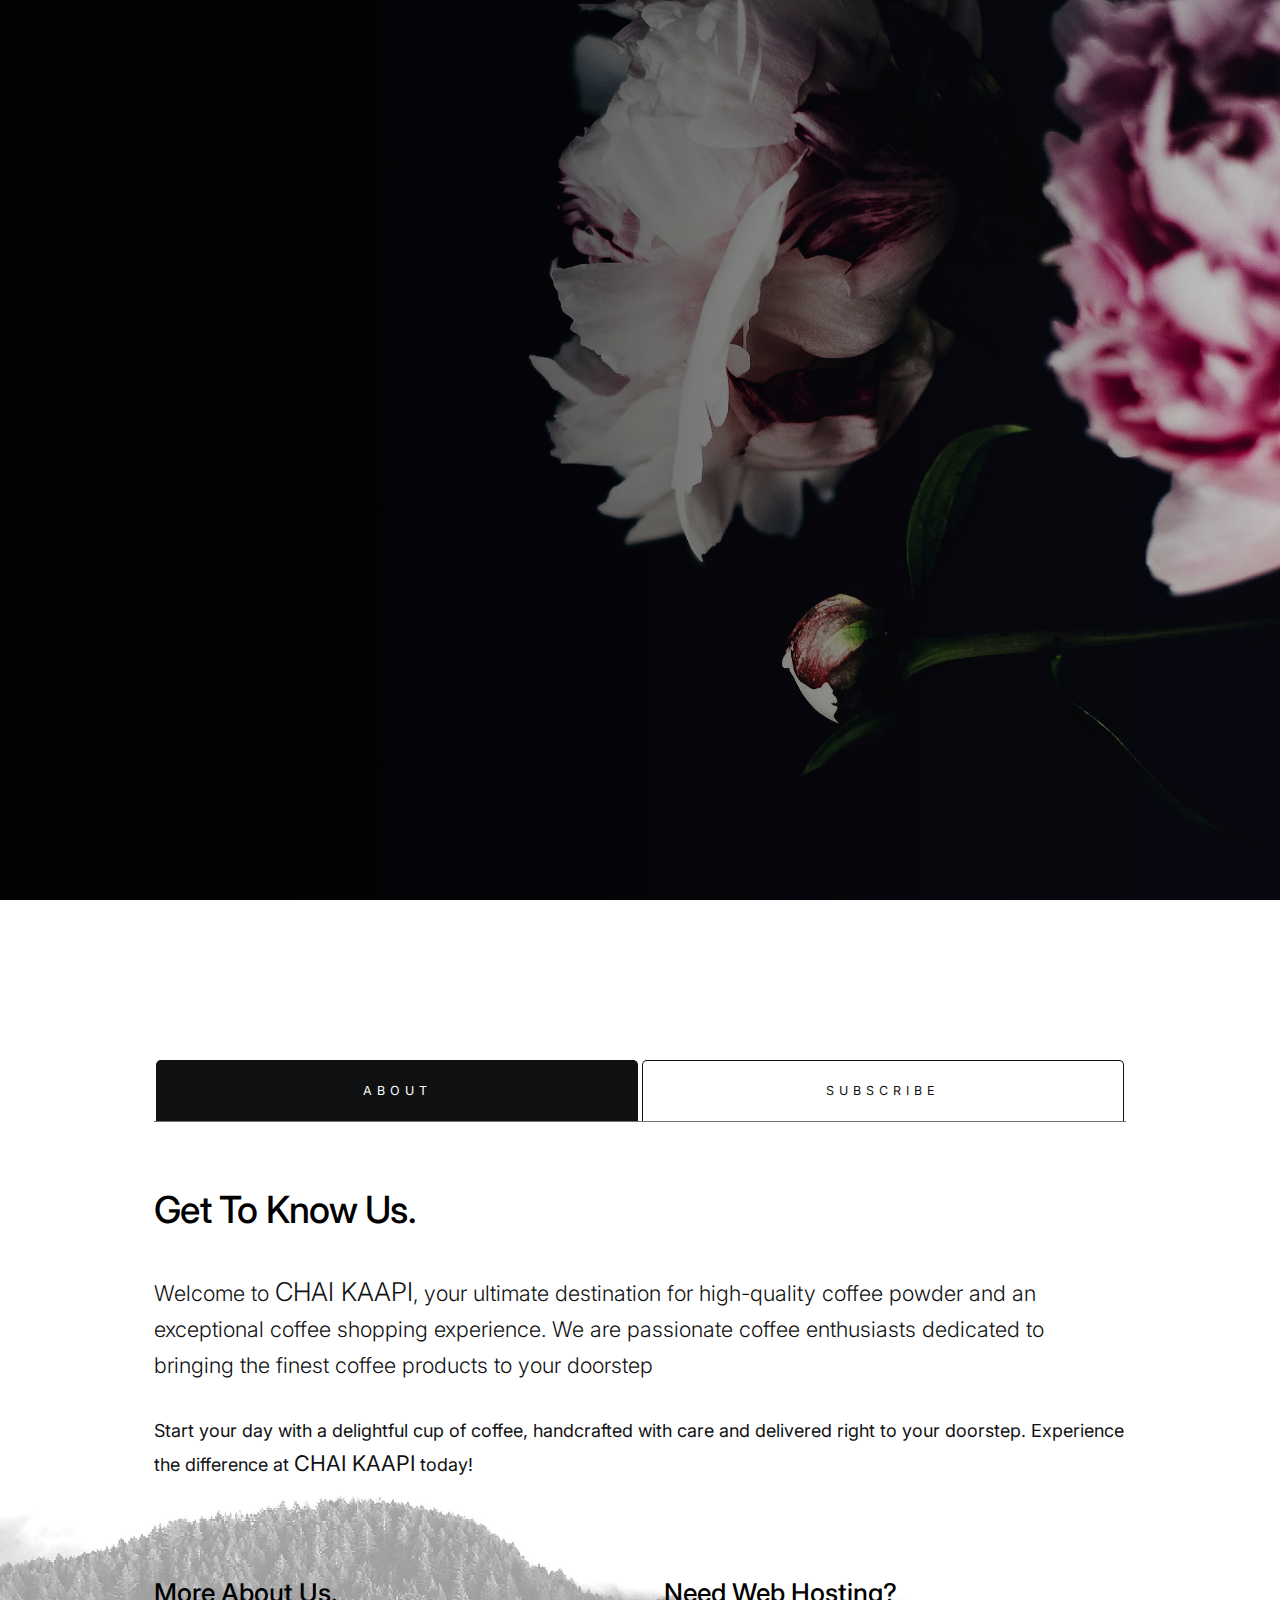
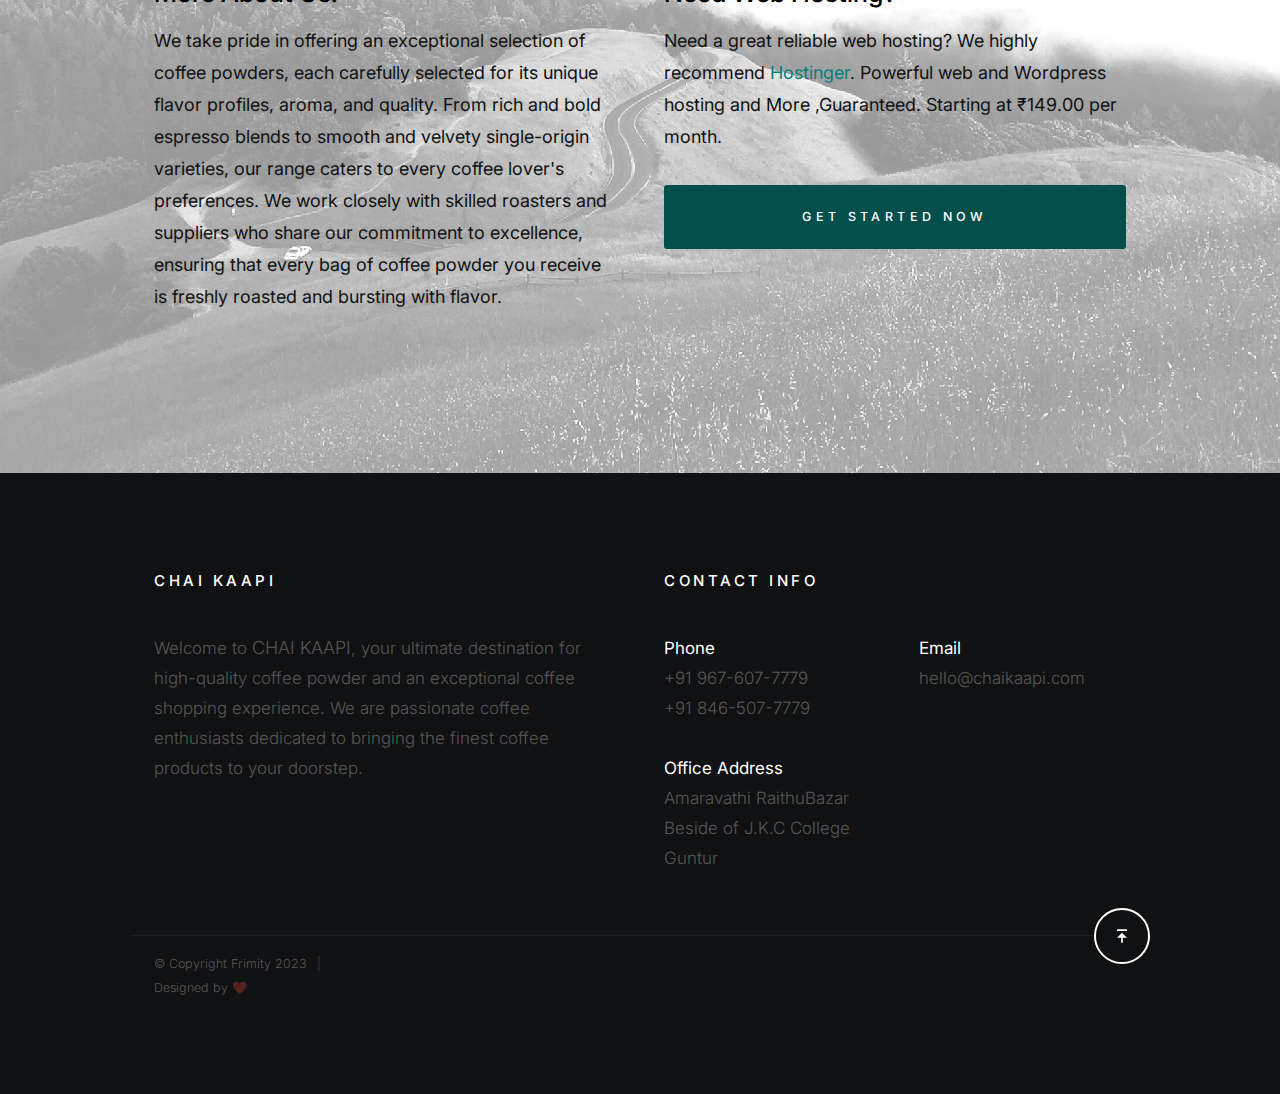
==== index-static.html @ 30ab6473 "srinivas" ====
<!DOCTYPE html>
<html lang="en" class="no-js" >
<head>

    <!--- basic page needs
    ================================================== -->
    <meta charset="utf-8">
    <meta name="viewport" content="width=device-width, initial-scale=1">
    <title>CHAI KAAPI</title>

    <script>
        document.documentElement.classList.remove('no-js');
        document.documentElement.classList.add('js');
    </script>

    <!-- CSS
    ================================================== -->
    <link rel="stylesheet" href="css/vendor.css">
    <link rel="stylesheet" href="css/styles.css">

    <!-- favicons
    ================================================== -->
    <link rel="apple-touch-icon" sizes="180x180" href="favicon-180x180.png">
    <link rel="icon" type="image/png" sizes="32x32" href="favicon-32x32.png">
    <link rel="icon" type="image/png" sizes="16x16" href="favicon-16x16.png">
    <link rel="manifest" href="site.webmanifest">

</head>

<body id="top">


    <!-- preloader
    ================================================== -->
    <div id="preloader">
        <div id="loader"></div>
    </div>


    <!-- page wrap
    ================================================== -->
    <div class="s-pagewrap">


        <!-- # header
        ================================================== -->
        <header class="s-header">
            <div class="row s-header__content">

                <div class="s-header__logo">
                    <a class="logo" href="index-static.html">
                        <img src="images/logo.png" alt="Homepage">
                    </a>
                </div>
    
               <!-- <ul class="s-header__social">
                    <li>
                        <a href="">
                            <svg xmlns="http://www.w3.org/2000/svg" width="24" height="24" viewBox="0 0 24 24" style="fill:rgba(0, 0, 0, 1);transform:;-ms-filter:"><path d="M20,3H4C3.447,3,3,3.448,3,4v16c0,0.552,0.447,1,1,1h8.615v-6.96h-2.338v-2.725h2.338v-2c0-2.325,1.42-3.592,3.5-3.592 c0.699-0.002,1.399,0.034,2.095,0.107v2.42h-1.435c-1.128,0-1.348,0.538-1.348,1.325v1.735h2.697l-0.35,2.725h-2.348V21H20 c0.553,0,1-0.448,1-1V4C21,3.448,20.553,3,20,3z"></path></svg>
                            <span class="screen-reader-text">Facebook</span>
                        </a>
                    </li>
                    <li>
                        <a href="">
                            <svg xmlns="http://www.w3.org/2000/svg" width="24" height="24" viewBox="0 0 24 24" style="fill:rgba(0, 0, 0, 1);transform:;-ms-filter:"><path d="M19.633,7.997c0.013,0.175,0.013,0.349,0.013,0.523c0,5.325-4.053,11.461-11.46,11.461c-2.282,0-4.402-0.661-6.186-1.809 c0.324,0.037,0.636,0.05,0.973,0.05c1.883,0,3.616-0.636,5.001-1.721c-1.771-0.037-3.255-1.197-3.767-2.793 c0.249,0.037,0.499,0.062,0.761,0.062c0.361,0,0.724-0.05,1.061-0.137c-1.847-0.374-3.23-1.995-3.23-3.953v-0.05 c0.537,0.299,1.16,0.486,1.82,0.511C3.534,9.419,2.823,8.184,2.823,6.787c0-0.748,0.199-1.434,0.548-2.032 c1.983,2.443,4.964,4.04,8.306,4.215c-0.062-0.3-0.1-0.611-0.1-0.923c0-2.22,1.796-4.028,4.028-4.028 c1.16,0,2.207,0.486,2.943,1.272c0.91-0.175,1.782-0.512,2.556-0.973c-0.299,0.935-0.936,1.721-1.771,2.22 c0.811-0.088,1.597-0.312,2.319-0.624C21.104,6.712,20.419,7.423,19.633,7.997z"></path></svg>
                            <span class="screen-reader-text">Twitter</span>
                        </a>
                    </li>
                    <li>
                        <a href="">
                            <svg xmlns="http://www.w3.org/2000/svg" width="24" height="24" viewBox="0 0 24 24" style="fill:rgba(0, 0, 0, 1);transform:;-ms-filter:"><path d="M-111.052-244.992c-5.518,0-9.99,4.473-9.99,9.99c0,4.232,2.633,7.85,6.35,9.306 c-0.088-0.79-0.166-2.006,0.034-2.868c0.182-0.78,1.172-4.966,1.172-4.966s-0.299-0.599-0.299-1.484 c0-1.388,0.805-2.425,1.808-2.425c0.853,0,1.264,0.64,1.264,1.407c0,0.858-0.546,2.139-0.827,3.327 c-0.235,0.994,0.499,1.805,1.479,1.805c1.775,0,3.141-1.872,3.141-4.575c0-2.392-1.719-4.064-4.173-4.064 c-2.843,0-4.512,2.132-4.512,4.335c0,0.858,0.331,1.779,0.744,2.28c0.081,0.099,0.093,0.185,0.069,0.286 c-0.076,0.315-0.245,0.994-0.277,1.133c-0.044,0.183-0.145,0.222-0.335,0.134c-1.247-0.581-2.027-2.405-2.027-3.871 c0-3.151,2.289-6.045,6.601-6.045c3.466,0,6.159,2.469,6.159,5.77c0,3.444-2.171,6.213-5.184,6.213 c-1.013,0-1.964-0.525-2.29-1.146c0,0-0.501,1.907-0.623,2.374c-0.225,0.868-0.834,1.956-1.241,2.62 c0.935,0.289,1.928,0.445,2.958,0.445c5.517,0,9.99-4.473,9.99-9.99S-105.535-244.992-111.052-244.992" transform="translate(123.042 246.992)"></path></svg>
                            <span class="screen-reader-text">Pinterest</span>
                        </a>
                    </li>
                    <li>
                        <a href="">
                            <svg xmlns="http://www.w3.org/2000/svg" width="24" height="24" viewBox="0 0 24 24" style="fill:rgba(0, 0, 0, 1);transform:;-ms-filter:"><path d="M11.999,7.377c-2.554,0-4.623,2.07-4.623,4.623c0,2.554,2.069,4.624,4.623,4.624c2.552,0,4.623-2.07,4.623-4.624 C16.622,9.447,14.551,7.377,11.999,7.377L11.999,7.377z M11.999,15.004c-1.659,0-3.004-1.345-3.004-3.003 c0-1.659,1.345-3.003,3.004-3.003s3.002,1.344,3.002,3.003C15.001,13.659,13.658,15.004,11.999,15.004L11.999,15.004z"></path><circle cx="16.806" cy="7.207" r="1.078"></circle><path d="M20.533,6.111c-0.469-1.209-1.424-2.165-2.633-2.632c-0.699-0.263-1.438-0.404-2.186-0.42 c-0.963-0.042-1.268-0.054-3.71-0.054s-2.755,0-3.71,0.054C7.548,3.074,6.809,3.215,6.11,3.479C4.9,3.946,3.945,4.902,3.477,6.111 c-0.263,0.7-0.404,1.438-0.419,2.186c-0.043,0.962-0.056,1.267-0.056,3.71c0,2.442,0,2.753,0.056,3.71 c0.015,0.748,0.156,1.486,0.419,2.187c0.469,1.208,1.424,2.164,2.634,2.632c0.696,0.272,1.435,0.426,2.185,0.45 c0.963,0.042,1.268,0.055,3.71,0.055s2.755,0,3.71-0.055c0.747-0.015,1.486-0.157,2.186-0.419c1.209-0.469,2.164-1.424,2.633-2.633 c0.263-0.7,0.404-1.438,0.419-2.186c0.043-0.962,0.056-1.267,0.056-3.71s0-2.753-0.056-3.71C20.941,7.57,20.801,6.819,20.533,6.111z M19.315,15.643c-0.007,0.576-0.111,1.147-0.311,1.688c-0.305,0.787-0.926,1.409-1.712,1.711c-0.535,0.199-1.099,0.303-1.67,0.311 c-0.95,0.044-1.218,0.055-3.654,0.055c-2.438,0-2.687,0-3.655-0.055c-0.569-0.007-1.135-0.112-1.669-0.311 c-0.789-0.301-1.414-0.923-1.719-1.711c-0.196-0.534-0.302-1.099-0.311-1.669c-0.043-0.95-0.053-1.218-0.053-3.654 c0-2.437,0-2.686,0.053-3.655c0.007-0.576,0.111-1.146,0.311-1.687c0.305-0.789,0.93-1.41,1.719-1.712 c0.534-0.198,1.1-0.303,1.669-0.311c0.951-0.043,1.218-0.055,3.655-0.055c2.437,0,2.687,0,3.654,0.055 c0.571,0.007,1.135,0.112,1.67,0.311c0.786,0.303,1.407,0.925,1.712,1.712c0.196,0.534,0.302,1.099,0.311,1.669 c0.043,0.951,0.054,1.218,0.054,3.655c0,2.436,0,2.698-0.043,3.654H19.315z"></path></svg>
                            <span class="screen-reader-text">Instagram</span>
                        </a>
                    </li>
                    <li>
                        <a href="">
                            <svg xmlns="http://www.w3.org/2000/svg" width="24" height="24" viewBox="0 0 24 24" style="fill:rgba(0, 0, 0, 1);transform:;-ms-filter:"><path d="M20.66,6.98c-0.894-1.533-2.107-2.747-3.641-3.64C15.486,2.447,13.813,2,12,2S8.514,2.447,6.98,3.34 C5.447,4.233,4.233,5.447,3.34,6.98S2,10.187,2,12s0.446,3.487,1.34,5.02c0.894,1.534,2.107,2.747,3.641,3.64 C8.514,21.553,10.187,22,12,22s3.486-0.447,5.02-1.34c1.533-0.893,2.747-2.106,3.641-3.64C21.554,15.487,22,13.813,22,12 S21.554,8.513,20.66,6.98z M12,3.66c2,0,3.772,0.64,5.32,1.919c-0.92,1.174-2.286,2.14-4.1,2.9c-1.002-1.813-2.088-3.327-3.261-4.54 C10.641,3.753,11.319,3.66,12,3.66z M5.51,6.8c0.754-0.947,1.656-1.686,2.711-2.22c1.212,1.201,2.325,2.7,3.34,4.5 c-2,0.6-4.114,0.9-6.341,0.9c-0.573,0-1.006-0.013-1.3-0.04C4.227,8.793,4.757,7.747,5.51,6.8z M3.66,12 c0-0.054,0.003-0.12,0.01-0.2c0.007-0.08,0.01-0.146,0.01-0.2c0.254,0.014,0.641,0.02,1.161,0.02c2.666,0,5.146-0.367,7.439-1.1 c0.187,0.373,0.381,0.793,0.58,1.26c-1.32,0.293-2.674,1.006-4.061,2.14S6.4,16.247,5.76,17.5C4.36,15.913,3.66,14.08,3.66,12z M12,20.34c-1.894,0-3.594-0.587-5.101-1.759C7.5,17.394,8.423,16.259,9.67,15.18c1.246-1.08,2.483-1.753,3.71-2.02 c0.772,2.133,1.293,4.339,1.56,6.62C13.966,20.153,12.986,20.34,12,20.34z M19.08,16.38c-0.666,1.066-1.526,1.94-2.58,2.621 c-0.24-2.08-0.7-4.107-1.379-6.081c0.932-0.066,1.765-0.1,2.5-0.1c0.799,0,1.686,0.034,2.659,0.1 C20.146,14.16,19.746,15.313,19.08,16.38z M17.84,11.38c-1.16,0-2.233,0.047-3.22,0.14c-0.254-0.653-0.48-1.193-0.68-1.62 c2.066-0.906,3.532-2.006,4.399-3.3c1.2,1.414,1.854,3.027,1.96,4.84C19.487,11.4,18.667,11.38,17.84,11.38z"></path></svg>
                            <span class="screen-reader-text">Dribbble</span>
                        </a>
                    </li>
                </ul> -->

            </div> <!-- end s-header__content -->
        </header> <!-- end s-header -->


        <!-- # intro 
        ================================================== -->
        <section id="intro" class="s-intro">

            <div class="s-intro__bg"></div>

            <div class="row s-intro__content">
                <div class="column lg-12">
                    
                    <div class="counter">
                        <div class="counter__time">
                            <span class="ss-days">365</span>
                            <span>days</span>
                        </div>
                        <div class="counter__time">
                            <span class="ss-hours">01</span>
                            <span>hours</span>
                        </div>
                        <div class="counter__time minutes">
                            <span class="ss-minutes">01</span>
                            <span>mins</span>
                        </div>
                        <div class="counter__time">
                            <span class="ss-seconds">55</span>
                            <span>secs</span>
                        </div>
                    </div>  <!-- end counter -->

                    <div class="s-intro__content-bottom">
                        <h1 class="s-intro__content-title">Our site is launching soon.</h1>
                        <p>
                            Start your day with a delightful cup of coffee, <br>
                            handcrafted with care and delivered right to your doorstep. <br> 
                            Experience the difference at <span style="font-size: larger;">CHAI KAAPI</span> today!
                        </p>
                    </div>

                </div>

                <div class="s-intro__scroll">
                    <p class="scroll-text">Scroll For More</p>
                    <a href="#info" class="smoothscroll">
                        <div class="mouse"></div>
                    </a>
                    <div class="end-top"></div>
                </div> <!-- end s-intro__scroll -->

            </div> <!-- intro__content -->

        </section> <!-- end s-intro -->


        <!-- # info
        ================================================== -->
        <section id="info" class="s-info">

            <div class="s-info__bg"></div>

            <div class="row">
                <div class="column lg-12">

                    <nav class="tab-nav">
                        <ul class="tab-nav__list"> 
                            <li class="active" data-id="tab-about">
                                <a href="#tab-about">
                                    About
                                </a>
                            </li>
                            <li>
                                <a href="#tab-contact">
                                    Subscribe
                                </a>
                            </li>
                        </ul>
                    </nav> <!-- end tab-nav -->
        
                    <div class="tab-content">
        
                        <!-- 01 - tab about -->
                        <div id="tab-about" class='tab-content__item'>
        
                            <div class="row tab-content__item-header">
                                <div class="column">
                                    <h2>Get To Know Us.</h2>
                                </div>
                            </div>
        
                            <div class="row">
                                <div class="column">
                                    <p class="lead">
                                        Welcome to <span style="font-size: larger;">CHAI KAAPI</span>, your ultimate destination for high-quality coffee powder and an exceptional coffee shopping experience. 
                                        We are passionate coffee enthusiasts dedicated to bringing the finest coffee products to your doorstep
                                    </p>
        
                                    <p>
                                        Start your day with a delightful cup of coffee, handcrafted with care and delivered right to your doorstep. Experience the difference at <span style="font-size: larger;">CHAI KAAPI</span> today!
                                    </p>
        
                                    <div class="row">
                                        <div class="column lg-6 tab-12">
                                            <h4>More About Us.</h4>
                                            <p>
                                                We take pride in offering an exceptional selection of coffee powders, each carefully selected for its unique flavor profiles, aroma, and quality.
                                                 From rich and bold espresso blends to smooth and velvety single-origin varieties, our range caters to every coffee lover's preferences. 
                                                 We work closely with skilled roasters and suppliers who share our commitment to excellence, 
                                                ensuring that every bag of coffee powder you receive is freshly roasted and bursting with flavor.
                                            </p>
                                        </div>
                                        <div class="column lg-6 tab-12">
                                            <h4>Need Web Hosting?</h4>
                                            <p>
                                            Need a great reliable web hosting?
                                            We highly recommend <a href="https://www.hostinger.in">Hostinger</a>.
                                            Powerful web and Wordpress hosting and More ,Guaranteed. Starting at ₹149.00 per month.
                                            </p>
                                            <a href="https://www.hostinger.in" class="btn btn--primary u-fullwidth">Get Started Now</a>
                                        </div>
                                    </div>
                                </div>
                            </div>
                            
                        </div> <!-- end 01 - tab about -->
        
                        <!-- 02 - tab contact -->
                        <div id="tab-contact" class="tab-content__item">
        
                            <div class="row tab-content__item-header">
                                <div class="column">
                                    <h2>Subscribe To Our Newsletter.</h2>
                                </div>
                            </div>
        
                            <div class="row">
                                <div class="column">
                                    
                                    <p class="lead">
                                    </p>
                                    Subscribe to Our News Shelter for Coffee Powder Shopping!
                                    <p>
                                        By subscribing to our News Shelter, you'll gain access to a world of valuable information delivered straight to your inbox. 
                                        Whether you're a news enthusiast, a curious reader, or a professional seeking industry insights, our News Shelter has something for everyone.
                                    </p>

                                    <form id="mc-form" class="mc-form">
                                        <input type="email" name="EMAIL" id="mce-EMAIL" class="u-fullwidth text-center" placeholder="Email Address" title="The domain portion of the email address is invalid (the portion after the @)." pattern="^([^\x00-\x20\x22\x28\x29\x2c\x2e\x3a-\x3c\x3e\x40\x5b-\x5d\x7f-\xff]+|\x22([^\x0d\x22\x5c\x80-\xff]|\x5c[\x00-\x7f])*\x22)(\x2e([^\x00-\x20\x22\x28\x29\x2c\x2e\x3a-\x3c\x3e\x40\x5b-\x5d\x7f-\xff]+|\x22([^\x0d\x22\x5c\x80-\xff]|\x5c[\x00-\x7f])*\x22))*\x40([^\x00-\x20\x22\x28\x29\x2c\x2e\x3a-\x3c\x3e\x40\x5b-\x5d\x7f-\xff]+|\x5b([^\x0d\x5b-\x5d\x80-\xff]|\x5c[\x00-\x7f])*\x5d)(\x2e([^\x00-\x20\x22\x28\x29\x2c\x2e\x3a-\x3c\x3e\x40\x5b-\x5d\x7f-\xff]+|\x5b([^\x0d\x5b-\x5d\x80-\xff]|\x5c[\x00-\x7f])*\x5d))*(\.\w{2,})+$" required>
                                        <input type="submit" name="subscribe" value="Subscribe" class="btn--small btn--primary u-fullwidth">
                                        <!-- <div style="position: absolute; left: -5000px;" aria-hidden="true"><input type="text" name="b_cdb7b577e41181934ed6a6a44_9a91cfe7b3" tabindex="-1" value=""></div> -->
                                        <div class="mc-status"></div>
                                    </form>
        
                                </div>
                            </div>
                            
                        </div> <!-- end 03 - tab contact -->
        
                    </div> <!-- end tab content -->

                </div> <!-- end column -->
            </div> <!-- end row -->

        </section> <!-- end s-info -->


        <!-- # footer
        ================================================== -->
        <footer class="s-footer">

            <div class="row s-footer__top">

                <div class="column lg-6 stack-on-700 s-footer__block s-footer__info">

                    <h4 class="h6">CHAI KAAPI</h4>
                    
                    <p class="desc">
                        Welcome to <span style="font-size: large;">CHAI KAAPI</span>, your ultimate destination for high-quality coffee powder and an exceptional coffee shopping experience. 
                        We are passionate coffee enthusiasts dedicated to bringing the finest coffee products to your doorstep.
                    </p>

                    <!--<ul class="s-footer__social">
                        <li>
                            <a href="">
                                <svg xmlns="http://www.w3.org/2000/svg" width="24" height="24" viewBox="0 0 24 24" style="fill:rgba(0, 0, 0, 1);transform:;-ms-filter:"><path d="M20,3H4C3.447,3,3,3.448,3,4v16c0,0.552,0.447,1,1,1h8.615v-6.96h-2.338v-2.725h2.338v-2c0-2.325,1.42-3.592,3.5-3.592 c0.699-0.002,1.399,0.034,2.095,0.107v2.42h-1.435c-1.128,0-1.348,0.538-1.348,1.325v1.735h2.697l-0.35,2.725h-2.348V21H20 c0.553,0,1-0.448,1-1V4C21,3.448,20.553,3,20,3z"></path></svg>
                                <span class="screen-reader-text">Facebook</span>
                            </a>
                        </li>
                        <li>
                            <a href="">
                                <svg xmlns="http://www.w3.org/2000/svg" width="24" height="24" viewBox="0 0 24 24" style="fill:rgba(0, 0, 0, 1);transform:;-ms-filter:"><path d="M19.633,7.997c0.013,0.175,0.013,0.349,0.013,0.523c0,5.325-4.053,11.461-11.46,11.461c-2.282,0-4.402-0.661-6.186-1.809 c0.324,0.037,0.636,0.05,0.973,0.05c1.883,0,3.616-0.636,5.001-1.721c-1.771-0.037-3.255-1.197-3.767-2.793 c0.249,0.037,0.499,0.062,0.761,0.062c0.361,0,0.724-0.05,1.061-0.137c-1.847-0.374-3.23-1.995-3.23-3.953v-0.05 c0.537,0.299,1.16,0.486,1.82,0.511C3.534,9.419,2.823,8.184,2.823,6.787c0-0.748,0.199-1.434,0.548-2.032 c1.983,2.443,4.964,4.04,8.306,4.215c-0.062-0.3-0.1-0.611-0.1-0.923c0-2.22,1.796-4.028,4.028-4.028 c1.16,0,2.207,0.486,2.943,1.272c0.91-0.175,1.782-0.512,2.556-0.973c-0.299,0.935-0.936,1.721-1.771,2.22 c0.811-0.088,1.597-0.312,2.319-0.624C21.104,6.712,20.419,7.423,19.633,7.997z"></path></svg>
                                <span class="screen-reader-text">Twitter</span>
                            </a>
                        </li>
                        <li>
                            <a href="">
                                <svg xmlns="http://www.w3.org/2000/svg" width="24" height="24" viewBox="0 0 24 24" style="fill:rgba(0, 0, 0, 1);transform:;-ms-filter:"><path d="M11.999,7.377c-2.554,0-4.623,2.07-4.623,4.623c0,2.554,2.069,4.624,4.623,4.624c2.552,0,4.623-2.07,4.623-4.624 C16.622,9.447,14.551,7.377,11.999,7.377L11.999,7.377z M11.999,15.004c-1.659,0-3.004-1.345-3.004-3.003 c0-1.659,1.345-3.003,3.004-3.003s3.002,1.344,3.002,3.003C15.001,13.659,13.658,15.004,11.999,15.004L11.999,15.004z"></path><circle cx="16.806" cy="7.207" r="1.078"></circle><path d="M20.533,6.111c-0.469-1.209-1.424-2.165-2.633-2.632c-0.699-0.263-1.438-0.404-2.186-0.42 c-0.963-0.042-1.268-0.054-3.71-0.054s-2.755,0-3.71,0.054C7.548,3.074,6.809,3.215,6.11,3.479C4.9,3.946,3.945,4.902,3.477,6.111 c-0.263,0.7-0.404,1.438-0.419,2.186c-0.043,0.962-0.056,1.267-0.056,3.71c0,2.442,0,2.753,0.056,3.71 c0.015,0.748,0.156,1.486,0.419,2.187c0.469,1.208,1.424,2.164,2.634,2.632c0.696,0.272,1.435,0.426,2.185,0.45 c0.963,0.042,1.268,0.055,3.71,0.055s2.755,0,3.71-0.055c0.747-0.015,1.486-0.157,2.186-0.419c1.209-0.469,2.164-1.424,2.633-2.633 c0.263-0.7,0.404-1.438,0.419-2.186c0.043-0.962,0.056-1.267,0.056-3.71s0-2.753-0.056-3.71C20.941,7.57,20.801,6.819,20.533,6.111z M19.315,15.643c-0.007,0.576-0.111,1.147-0.311,1.688c-0.305,0.787-0.926,1.409-1.712,1.711c-0.535,0.199-1.099,0.303-1.67,0.311 c-0.95,0.044-1.218,0.055-3.654,0.055c-2.438,0-2.687,0-3.655-0.055c-0.569-0.007-1.135-0.112-1.669-0.311 c-0.789-0.301-1.414-0.923-1.719-1.711c-0.196-0.534-0.302-1.099-0.311-1.669c-0.043-0.95-0.053-1.218-0.053-3.654 c0-2.437,0-2.686,0.053-3.655c0.007-0.576,0.111-1.146,0.311-1.687c0.305-0.789,0.93-1.41,1.719-1.712 c0.534-0.198,1.1-0.303,1.669-0.311c0.951-0.043,1.218-0.055,3.655-0.055c2.437,0,2.687,0,3.654,0.055 c0.571,0.007,1.135,0.112,1.67,0.311c0.786,0.303,1.407,0.925,1.712,1.712c0.196,0.534,0.302,1.099,0.311,1.669 c0.043,0.951,0.054,1.218,0.054,3.655c0,2.436,0,2.698-0.043,3.654H19.315z"></path></svg>
                                <span class="screen-reader-text">Instagram</span>
                            </a>
                        </li>
                    </ul>-->

                </div> <!-- end s-footer__info -->

                <div class="column lg-6 stack-on-700 s-footer__block s-footer__contact">

                    <h4 class="h6">Contact Info</h4>

                    <div class="row">
                        <div class="column lg-6 stack-on-1000">
                            <p>
                            <strong>Phone</strong> <br>
                            <a href="tel:967-067-7779">+91 967-607-7779</a> <br>
                            <a href="tel:846-507-7779">+91 846-507-7779</a>
                            </p>
                        </div>
                        <div class="column lg-6 stack-on-1000">
                            <p>
                            <strong>Email</strong> <br>
                            <a href="mailto:#0">hello@chaikaapi.com</a>
                            </p>
                        </div>
                    </div>

                    <p>
                    <strong>Office Address</strong> <br>
                    Amaravathi RaithuBazar <br>
                    Beside of J.K.C College <br>
                    Guntur<br>
                    </p>

                </div> <!-- end s-footer__contact -->

            </div> <!-- end s-footer__top -->

            <div class="row s-footer__bottom">
                <div class="column lg-12">
                    <div class="ss-copyright">
                        <span>© Copyright Frimity 2023</span> 
                        <p>Designed by <span style="font-weight: bolder;">❤️</span></p>
                    </div>
                </div>

                <div class="ss-go-top">
                    <a class="smoothscroll" title="Back to Top" href="#top">
                        <svg xmlns="http://www.w3.org/2000/svg" width="24" height="24" viewBox="0 0 24 24" style="fill:rgba(0, 0, 0, 1);transform:;-ms-filter:"><path d="M6 4H18V6H6zM11 14L11 20 13 20 13 14 18 14 12 8 6 14z"></path></svg>
                     </a>
                </div>
            </div> <!--end s-footer__bottom -->

        </footer> <!--end s-footer -->

    </div> <!-- end pagewrap -->


    <!-- Java Script
    ================================================== -->
    <script src="js/plugins.js"></script>
    <script src="js/main.js"></script>

</body>
</html>
---- css/vendor.css ----
/* ===================================================================
 * Khronos Third-party Stylesheets
 * Template Ver. 2.0.0
 * 07-03-2021
 * -------------------------------------------------------------------
 *
 * TOC:
 * # PrismJS
 * # Swiper
 *
 * ------------------------------------------------------------------- */


/* ===================================================================
 * # PrismJS 1.20.0
 *   https://prismjs.com/download.html#themes=prism-okaidia&languages=markup+css+clike+javascript+markup-templating+php 
 *   
 *   okaidia theme for JavaScript, CSS and HTML
 *   Loosely based on Monokai textmate theme by http://www.monokai.nl/
 *   @author ocodia
 * ------------------------------------------------------------------- */
code[class*="language-"],
pre[class*="language-"] {
    color           : #f8f8f2;
    background      : none;
    text-shadow     : 0 1px rgba(0, 0, 0, 0.3);
    font-family     : var(--font-mono);
    font-size       : calc(var(--text-size) * 0.9444);
    text-align      : left;
    white-space     : pre;
    word-spacing    : normal;
    word-break      : normal;
    word-wrap       : normal;
    line-height     : var(--vspace-1);
    -moz-tab-size   : 4;
    -o-tab-size     : 4;
    tab-size        : 4;
    -webkit-hyphens : none;
    -moz-hyphens    : none;
    -ms-hyphens     : none;
    hyphens         : none;
}

/* Code blocks */
pre[class*="language-"] {
    padding  : var(--vspace-0_5) 0 var(--vspace-1);
    margin   : var(--vspace-1) 0;
    overflow : auto;
}

:not(pre)>code[class*="language-"],
pre[class*="language-"] {
    background : #272822;
}

/* Inline code */
:not(pre)>code[class*="language-"] {
    padding     : .1em;
    white-space : normal;
}

.token.comment,
.token.prolog,
.token.doctype,
.token.cdata {
    color : slategray;
}

.token.punctuation {
    color : #f8f8f2;
}

.token.namespace {
    opacity : .7;
}

.token.property,
.token.tag,
.token.constant,
.token.symbol,
.token.deleted {
    color : #f92672;
}

.token.boolean,
.token.number {
    color : #ae81ff;
}

.token.selector,
.token.attr-name,
.token.string,
.token.char,
.token.builtin,
.token.inserted {
    color : #a6e22e;
}

.token.operator,
.token.entity,
.token.url,
.language-css .token.string,
.style .token.string,
.token.variable {
    color : #f8f8f2;
}

.token.atrule,
.token.attr-value,
.token.function,
.token.class-name {
    color : #e6db74;
}

.token.keyword {
    color : #66d9ef;
}

.token.regex,
.token.important {
    color : #fd971f;
}

.token.important,
.token.bold {
    font-weight : bold;
}

.token.italic {
    font-style : italic;
}

.token.entity {
    cursor : help;
}



/* ===================================================================
 * # Swiper 6.4.5
 *   Most modern mobile touch slider and framework with hardware accelerated transitions
 *   https://swiperjs.com
 *
 *   Copyright 2014-2020 Vladimir Kharlampidi
 *
 *   Released under the MIT License
 *
 *   Released on: December 18, 2020
 * ------------------------------------------------------------------- */
@font-face {
    font-family : "swiper-icons";
    src         : url("data:application/font-woff;charset=utf-8;base64, [base64]//wADZ2x5ZgAAAywAAADMAAAD2MHtryVoZWFkAAABbAAAADAAAAA2E2+eoWhoZWEAAAGcAAAAHwAAACQC9gDzaG10eAAAAigAAAAZAAAArgJkABFsb2NhAAAC0AAAAFoAAABaFQAUGG1heHAAAAG8AAAAHwAAACAAcABAbmFtZQAAA/gAAAE5AAACXvFdBwlwb3N0AAAFNAAAAGIAAACE5s74hXjaY2BkYGAAYpf5Hu/j+W2+MnAzMYDAzaX6QjD6/4//Bxj5GA8AuRwMYGkAPywL13jaY2BkYGA88P8Agx4j+/8fQDYfA1AEBWgDAIB2BOoAeNpjYGRgYNBh4GdgYgABEMnIABJzYNADCQAACWgAsQB42mNgYfzCOIGBlYGB0YcxjYGBwR1Kf2WQZGhhYGBiYGVmgAFGBiQQkOaawtDAoMBQxXjg/wEGPcYDDA4wNUA2CCgwsAAAO4EL6gAAeNpj2M0gyAACqxgGNWBkZ2D4/wMA+xkDdgAAAHjaY2BgYGaAYBkGRgYQiAHyGMF8FgYHIM3DwMHABGQrMOgyWDLEM1T9/w8UBfEMgLzE////P/5//f/V/xv+r4eaAAeMbAxwIUYmIMHEgKYAYjUcsDAwsLKxc3BycfPw8jEQA/[base64]/uznmfPFBNODM2K7MTQ45YEAZqGP81AmGGcF3iPqOop0r1SPTaTbVkfUe4HXj97wYE+yNwWYxwWu4v1ugWHgo3S1XdZEVqWM7ET0cfnLGxWfkgR42o2PvWrDMBSFj/IHLaF0zKjRgdiVMwScNRAoWUoH78Y2icB/yIY09An6AH2Bdu/UB+yxopYshQiEvnvu0dURgDt8QeC8PDw7Fpji3fEA4z/PEJ6YOB5hKh4dj3EvXhxPqH/SKUY3rJ7srZ4FZnh1PMAtPhwP6fl2PMJMPDgeQ4rY8YT6Gzao0eAEA409DuggmTnFnOcSCiEiLMgxCiTI6Cq5DZUd3Qmp10vO0LaLTd2cjN4fOumlc7lUYbSQcZFkutRG7g6JKZKy0RmdLY680CDnEJ+UMkpFFe1RN7nxdVpXrC4aTtnaurOnYercZg2YVmLN/d/gczfEimrE/fs/bOuq29Zmn8tloORaXgZgGa78yO9/cnXm2BpaGvq25Dv9S4E9+5SIc9PqupJKhYFSSl47+Qcr1mYNAAAAeNptw0cKwkAAAMDZJA8Q7OUJvkLsPfZ6zFVERPy8qHh2YER+3i/BP83vIBLLySsoKimrqKqpa2hp6+jq6RsYGhmbmJqZSy0sraxtbO3sHRydnEMU4uR6yx7JJXveP7WrDycAAAAAAAH//wACeNpjYGRgYOABYhkgZgJCZgZNBkYGLQZtIJsFLMYAAAw3ALgAeNolizEKgDAQBCchRbC2sFER0YD6qVQiBCv/H9ezGI6Z5XBAw8CBK/m5iQQVauVbXLnOrMZv2oLdKFa8Pjuru2hJzGabmOSLzNMzvutpB3N42mNgZGBg4GKQYzBhYMxJLMlj4GBgAYow/P/PAJJhLM6sSoWKfWCAAwDAjgbRAAB42mNgYGBkAIIbCZo5IPrmUn0hGA0AO8EFTQAA") format("woff");
    font-weight : 400;
    font-style  : normal;
}

:root {
    --swiper-theme-color : #007aff;
}

.swiper-container {
    margin-left  : auto;
    margin-right : auto;
    position     : relative;
    overflow     : hidden;
    list-style   : none;
    padding      : 0;
    /* Fix of Webkit flickering */
    z-index      : 1;
}

.swiper-container-vertical>.swiper-wrapper {
    flex-direction : column;
}

.swiper-wrapper {
    position            : relative;
    width               : 100%;
    height              : 100%;
    z-index             : 1;
    display             : flex;
    transition-property : transform;
    box-sizing          : content-box;
}

.swiper-container-android .swiper-slide,
.swiper-wrapper {
    transform : translate3d(0px, 0, 0);
}

.swiper-container-multirow>.swiper-wrapper {
    flex-wrap : wrap;
}

.swiper-container-multirow-column>.swiper-wrapper {
    flex-wrap      : wrap;
    flex-direction : column;
}

.swiper-container-free-mode>.swiper-wrapper {
    transition-timing-function : ease-out;
    margin                     : 0 auto;
}

.swiper-slide {
    flex-shrink         : 0;
    width               : 100%;
    height              : 100%;
    position            : relative;
    transition-property : transform;
}

.swiper-slide-invisible-blank {
    visibility : hidden;
}

/* Auto Height */
.swiper-container-autoheight,
.swiper-container-autoheight .swiper-slide {
    height : auto;
}

.swiper-container-autoheight .swiper-wrapper {
    align-items         : flex-start;
    transition-property : transform, height;
}

/* 3D Effects */
.swiper-container-3d {
    perspective : 1200px;
}

.swiper-container-3d .swiper-wrapper,
.swiper-container-3d .swiper-slide,
.swiper-container-3d .swiper-slide-shadow-left,
.swiper-container-3d .swiper-slide-shadow-right,
.swiper-container-3d .swiper-slide-shadow-top,
.swiper-container-3d .swiper-slide-shadow-bottom,
.swiper-container-3d .swiper-cube-shadow {
    transform-style : preserve-3d;
}

.swiper-container-3d .swiper-slide-shadow-left,
.swiper-container-3d .swiper-slide-shadow-right,
.swiper-container-3d .swiper-slide-shadow-top,
.swiper-container-3d .swiper-slide-shadow-bottom {
    position       : absolute;
    left           : 0;
    top            : 0;
    width          : 100%;
    height         : 100%;
    pointer-events : none;
    z-index        : 10;
}

.swiper-container-3d .swiper-slide-shadow-left {
    background-image : linear-gradient(to left, rgba(0, 0, 0, 0.5), rgba(0, 0, 0, 0));
}

.swiper-container-3d .swiper-slide-shadow-right {
    background-image : linear-gradient(to right, rgba(0, 0, 0, 0.5), rgba(0, 0, 0, 0));
}

.swiper-container-3d .swiper-slide-shadow-top {
    background-image : linear-gradient(to top, rgba(0, 0, 0, 0.5), rgba(0, 0, 0, 0));
}

.swiper-container-3d .swiper-slide-shadow-bottom {
    background-image : linear-gradient(to bottom, rgba(0, 0, 0, 0.5), rgba(0, 0, 0, 0));
}

/* CSS Mode */
.swiper-container-css-mode>.swiper-wrapper {
    overflow           : auto;
    scrollbar-width    : none;
    /* For Firefox */
    -ms-overflow-style : none;
    /* For Internet Explorer and Edge */
}

.swiper-container-css-mode>.swiper-wrapper::-webkit-scrollbar {
    display : none;
}

.swiper-container-css-mode>.swiper-wrapper>.swiper-slide {
    scroll-snap-align : start start;
}

.swiper-container-horizontal.swiper-container-css-mode>.swiper-wrapper {
    scroll-snap-type : x mandatory;
}

.swiper-container-vertical.swiper-container-css-mode>.swiper-wrapper {
    scroll-snap-type : y mandatory;
}

:root {
    --swiper-navigation-size  : 44px;
    /*
    --swiper-navigation-color : var(--swiper-theme-color);
    */
}

.swiper-button-prev,
.swiper-button-next {
    position        : absolute;
    top             : 50%;
    width           : calc(var(--swiper-navigation-size) / 44 * 27);
    height          : var(--swiper-navigation-size);
    margin-top      : calc(-1 * var(--swiper-navigation-size) / 2);
    z-index         : 10;
    cursor          : pointer;
    display         : flex;
    align-items     : center;
    justify-content : center;
    color           : var(--swiper-navigation-color, var(--swiper-theme-color));
}

.swiper-button-prev.swiper-button-disabled,
.swiper-button-next.swiper-button-disabled {
    opacity        : 0.35;
    cursor         : auto;
    pointer-events : none;
}

.swiper-button-prev:after,
.swiper-button-next:after {
    font-family    : swiper-icons;
    font-size      : var(--swiper-navigation-size);
    text-transform : none !important;
    letter-spacing : 0;
    text-transform : none;
    font-variant   : initial;
    line-height    : 1;
}

.swiper-button-prev,
.swiper-container-rtl .swiper-button-next {
    left  : 10px;
    right : auto;
}

.swiper-button-prev:after,
.swiper-container-rtl .swiper-button-next:after {
    content : "prev";
}

.swiper-button-next,
.swiper-container-rtl .swiper-button-prev {
    right : 10px;
    left  : auto;
}

.swiper-button-next:after,
.swiper-container-rtl .swiper-button-prev:after {
    content : "next";
}

.swiper-button-prev.swiper-button-white,
.swiper-button-next.swiper-button-white {
    --swiper-navigation-color : #ffffff;
}

.swiper-button-prev.swiper-button-black,
.swiper-button-next.swiper-button-black {
    --swiper-navigation-color : #000000;
}

.swiper-button-lock {
    display : none;
}

:root {
    /*
    --swiper-pagination-color: var(--swiper-theme-color);
    */
}

.swiper-pagination {
    position   : absolute;
    text-align : center;
    transition : 300ms opacity;
    transform  : translate3d(0, 0, 0);
    z-index    : 10;
}

.swiper-pagination.swiper-pagination-hidden {
    opacity : 0;
}

/* Common Styles */
.swiper-pagination-fraction,
.swiper-pagination-custom,
.swiper-container-horizontal>.swiper-pagination-bullets {
    bottom : 10px;
    left   : 0;
    width  : 100%;
}

/* Bullets */
.swiper-pagination-bullets-dynamic {
    overflow  : hidden;
    font-size : 0;
}

.swiper-pagination-bullets-dynamic .swiper-pagination-bullet {
    transform : scale(0.33);
    position  : relative;
}

.swiper-pagination-bullets-dynamic .swiper-pagination-bullet-active {
    transform : scale(1);
}

.swiper-pagination-bullets-dynamic .swiper-pagination-bullet-active-main {
    transform : scale(1);
}

.swiper-pagination-bullets-dynamic .swiper-pagination-bullet-active-prev {
    transform : scale(0.66);
}

.swiper-pagination-bullets-dynamic .swiper-pagination-bullet-active-prev-prev {
    transform : scale(0.33);
}

.swiper-pagination-bullets-dynamic .swiper-pagination-bullet-active-next {
    transform : scale(0.66);
}

.swiper-pagination-bullets-dynamic .swiper-pagination-bullet-active-next-next {
    transform : scale(0.33);
}

.swiper-pagination-bullet {
    width         : 8px;
    height        : 8px;
    display       : inline-block;
    border-radius : 100%;
    background    : #000;
    opacity       : 0.2;
}

button.swiper-pagination-bullet {
    border             : none;
    margin             : 0;
    padding            : 0;
    box-shadow         : none;
    -webkit-appearance : none;
    -moz-appearance    : none;
    appearance         : none;
}

.swiper-pagination-clickable .swiper-pagination-bullet {
    cursor : pointer;
}

.swiper-pagination-bullet-active {
    opacity    : 1;
    background : var(--swiper-pagination-color, var(--swiper-theme-color));
}

.swiper-container-vertical>.swiper-pagination-bullets {
    right     : 10px;
    top       : 50%;
    transform : translate3d(0px, -50%, 0);
}

.swiper-container-vertical>.swiper-pagination-bullets .swiper-pagination-bullet {
    margin  : 6px 0;
    display : block;
}

.swiper-container-vertical>.swiper-pagination-bullets.swiper-pagination-bullets-dynamic {
    top       : 50%;
    transform : translateY(-50%);
    width     : 8px;
}

.swiper-container-vertical>.swiper-pagination-bullets.swiper-pagination-bullets-dynamic .swiper-pagination-bullet {
    display    : inline-block;
    transition : 200ms transform, 200ms top;
}

.swiper-container-horizontal>.swiper-pagination-bullets .swiper-pagination-bullet {
    margin : 0 4px;
}

.swiper-container-horizontal>.swiper-pagination-bullets.swiper-pagination-bullets-dynamic {
    left        : 50%;
    transform   : translateX(-50%);
    white-space : nowrap;
}

.swiper-container-horizontal>.swiper-pagination-bullets.swiper-pagination-bullets-dynamic .swiper-pagination-bullet {
    transition : 200ms transform, 200ms left;
}

.swiper-container-horizontal.swiper-container-rtl>.swiper-pagination-bullets-dynamic .swiper-pagination-bullet {
    transition : 200ms transform, 200ms right;
}

/* Progress */
.swiper-pagination-progressbar {
    background : rgba(0, 0, 0, 0.25);
    position   : absolute;
}

.swiper-pagination-progressbar .swiper-pagination-progressbar-fill {
    background       : var(--swiper-pagination-color, var(--swiper-theme-color));
    position         : absolute;
    left             : 0;
    top              : 0;
    width            : 100%;
    height           : 100%;
    transform        : scale(0);
    transform-origin : left top;
}

.swiper-container-rtl .swiper-pagination-progressbar .swiper-pagination-progressbar-fill {
    transform-origin : right top;
}

.swiper-container-horizontal>.swiper-pagination-progressbar,
.swiper-container-vertical>.swiper-pagination-progressbar.swiper-pagination-progressbar-opposite {
    width  : 100%;
    height : 4px;
    left   : 0;
    top    : 0;
}

.swiper-container-vertical>.swiper-pagination-progressbar,
.swiper-container-horizontal>.swiper-pagination-progressbar.swiper-pagination-progressbar-opposite {
    width  : 4px;
    height : 100%;
    left   : 0;
    top    : 0;
}

.swiper-pagination-white {
    --swiper-pagination-color : #ffffff;
}

.swiper-pagination-black {
    --swiper-pagination-color : #000000;
}

.swiper-pagination-lock {
    display : none;
}

/* Scrollbar */
.swiper-scrollbar {
    border-radius    : 10px;
    position         : relative;
    -ms-touch-action : none;
    background       : rgba(0, 0, 0, 0.1);
}

.swiper-container-horizontal>.swiper-scrollbar {
    position : absolute;
    left     : 1%;
    bottom   : 3px;
    z-index  : 50;
    height   : 5px;
    width    : 98%;
}

.swiper-container-vertical>.swiper-scrollbar {
    position : absolute;
    right    : 3px;
    top      : 1%;
    z-index  : 50;
    width    : 5px;
    height   : 98%;
}

.swiper-scrollbar-drag {
    height        : 100%;
    width         : 100%;
    position      : relative;
    background    : rgba(0, 0, 0, 0.5);
    border-radius : 10px;
    left          : 0;
    top           : 0;
}

.swiper-scrollbar-cursor-drag {
    cursor : move;
}

.swiper-scrollbar-lock {
    display : none;
}

.swiper-zoom-container {
    width           : 100%;
    height          : 100%;
    display         : flex;
    justify-content : center;
    align-items     : center;
    text-align      : center;
}

.swiper-zoom-container>img,
.swiper-zoom-container>svg,
.swiper-zoom-container>canvas {
    max-width  : 100%;
    max-height : 100%;
    object-fit : contain;
}

.swiper-slide-zoomed {
    cursor : move;
}

/* Preloader */
:root {
    /*
    --swiper-preloader-color: var(--swiper-theme-color);
    */
}

.swiper-lazy-preloader {
    width            : 42px;
    height           : 42px;
    position         : absolute;
    left             : 50%;
    top              : 50%;
    margin-left      : -21px;
    margin-top       : -21px;
    z-index          : 10;
    transform-origin : 50%;
    animation        : swiper-preloader-spin 1s infinite linear;
    box-sizing       : border-box;
    border           : 4px solid var(--swiper-preloader-color, var(--swiper-theme-color));
    border-radius    : 50%;
    border-top-color : transparent;
}

.swiper-lazy-preloader-white {
    --swiper-preloader-color : #fff;
}

.swiper-lazy-preloader-black {
    --swiper-preloader-color : #000;
}

@keyframes swiper-preloader-spin {
    100% {
        transform : rotate(360deg);
    }
}

/* a11y */
.swiper-container .swiper-notification {
    position       : absolute;
    left           : 0;
    top            : 0;
    pointer-events : none;
    opacity        : 0;
    z-index        : -1000;
}

.swiper-container-fade.swiper-container-free-mode .swiper-slide {
    transition-timing-function : ease-out;
}

.swiper-container-fade .swiper-slide {
    pointer-events      : none;
    transition-property : opacity;
}

.swiper-container-fade .swiper-slide .swiper-slide {
    pointer-events : none;
}

.swiper-container-fade .swiper-slide-active,
.swiper-container-fade .swiper-slide-active .swiper-slide-active {
    pointer-events : auto;
}

.swiper-container-cube {
    overflow : visible;
}

.swiper-container-cube .swiper-slide {
    pointer-events              : none;
    -webkit-backface-visibility : hidden;
    backface-visibility         : hidden;
    z-index                     : 1;
    visibility                  : hidden;
    transform-origin            : 0 0;
    width                       : 100%;
    height                      : 100%;
}

.swiper-container-cube .swiper-slide .swiper-slide {
    pointer-events : none;
}

.swiper-container-cube.swiper-container-rtl .swiper-slide {
    transform-origin : 100% 0;
}

.swiper-container-cube .swiper-slide-active,
.swiper-container-cube .swiper-slide-active .swiper-slide-active {
    pointer-events : auto;
}

.swiper-container-cube .swiper-slide-active,
.swiper-container-cube .swiper-slide-next,
.swiper-container-cube .swiper-slide-prev,
.swiper-container-cube .swiper-slide-next+.swiper-slide {
    pointer-events : auto;
    visibility     : visible;
}

.swiper-container-cube .swiper-slide-shadow-top,
.swiper-container-cube .swiper-slide-shadow-bottom,
.swiper-container-cube .swiper-slide-shadow-left,
.swiper-container-cube .swiper-slide-shadow-right {
    z-index                     : 0;
    -webkit-backface-visibility : hidden;
    backface-visibility         : hidden;
}

.swiper-container-cube .swiper-cube-shadow {
    position       : absolute;
    left           : 0;
    bottom         : 0px;
    width          : 100%;
    height         : 100%;
    background     : #000;
    opacity        : 0.6;
    -webkit-filter : blur(50px);
    filter         : blur(50px);
    z-index        : 0;
}

.swiper-container-flip {
    overflow : visible;
}

.swiper-container-flip .swiper-slide {
    pointer-events              : none;
    -webkit-backface-visibility : hidden;
    backface-visibility         : hidden;
    z-index                     : 1;
}

.swiper-container-flip .swiper-slide .swiper-slide {
    pointer-events : none;
}

.swiper-container-flip .swiper-slide-active,
.swiper-container-flip .swiper-slide-active .swiper-slide-active {
    pointer-events : auto;
}

.swiper-container-flip .swiper-slide-shadow-top,
.swiper-container-flip .swiper-slide-shadow-bottom,
.swiper-container-flip .swiper-slide-shadow-left,
.swiper-container-flip .swiper-slide-shadow-right {
    z-index                     : 0;
    -webkit-backface-visibility : hidden;
    backface-visibility         : hidden;
}
---- css/styles.css ----
/* =================================================================== 
 * Khronos Main Stylesheet
 * Template Ver. 2.0.0
 * 07-03-2021
 * ------------------------------------------------------------------
 *
 * TOC:
 * # SETTINGS
 *      ## fonts 
 *      ## colors
 *      ## spacing and typescale
 *      ## grid variables
 * # NORMALIZE
 * # BASE SETUP
 * # GRID
 *      ## large screen devices 
 *      ## medium screen devices
 *      ## tablet devices 
 *      ## mobile devices 
 *      ## small screen devices 
 *      ## additional column stackpoints
 * # UTILITY CLASSES
 * # TYPOGRAPHY 
 *      ## base type styles
 *      ## additional typography & helper classes
 *      ## lists
 *      ## spacing
 * # PRELOADER
 *      ## page loaded
 * # FORM
 *      ## style placeholder text
 *      ## change autocomplete styles in Chrome
 * # BUTTONS
 * # TABLE
 * # COMPONENTS
 *      ## pagination
 *      ## alert box 
 *      ## skillbars
 *      ## stats tabs
 * # PROJECT-WIDE SHARED STYLES
 *      ## media classes
 * # PAGE WRAP
 * # HEADER
 *      ## logo
 *      ## header social
 * # INTRO
 *      ## intro background
 *      ## intro slider
 *      ## intro particles
 *      ## intro content
 *      ## intro counter
 *      ## scroll icon
 *      ## intro transitions
 * # INFO
 *      ## info bg
 *      ## tabs
 *      ## services 
 *      ## MailChimp form
 * # FOOTER
 *      ## footer social
 *      ## go top
 *      ## copyright
 *
 * ------------------------------------------------------------------ */


/* ===================================================================
 * # SETTINGS
 *
 *
 * ------------------------------------------------------------------- */

/* ------------------------------------------------------------------- 
 * ## fonts 
 * ------------------------------------------------------------------- */
@import url("https://fonts.googleapis.com/css2?family=Inter:wght@300;400;500;600;700&display=swap");

:root {
    --font-1    : "Inter", sans-serif;
    /* monospace
    */
    --font-mono : Consolas, "Andale Mono", Courier, "Courier New", monospace;
}

/* ------------------------------------------------------------------- 
 * ## colors
 * ------------------------------------------------------------------- */
:root {

    /* color-1(#034E4A)
     * color-2(#A33B20)
     */
    --color-1                      : hsla(177, 93%, 16%, 1);
    --color-2                      : hsla(12, 67%, 38%, 1);

    /* theme color variations
     */
    --color-1-lighter              : hsla(177, 93%, 36%, 1);
    --color-1-light                : hsla(177, 93%, 26%, 1);
    --color-1-dark                 : hsla(177, 93%, 10%, 1);
    --color-1-darker               : hsla(177, 93%, 5%, 1);
    --color-2-lighter              : hsla(12, 67%, 58%, 1);
    --color-2-light                : hsla(12, 67%, 48%, 1);
    --color-2-dark                 : hsla(12, 67%, 28%, 1);
    --color-2-darker               : hsla(12, 67%, 18%, 1);

    /* feedback colors
     * color-error(#ffd1d2), color-success(#c8e675), 
     * color-info(#d7ecfb), color-notice(#fff099)
     */
    --color-error                  : hsla(359, 100%, 91%, 1);
    --color-success                : hsla(76, 69%, 68%, 1);
    --color-info                   : hsla(205, 82%, 91%, 1);
    --color-notice                 : hsla(51, 100%, 80%, 1);
    --color-error-content          : hsla(359, 50%, 50%, 1);
    --color-success-content        : hsla(76, 29%, 28%, 1);
    --color-info-content           : hsla(205, 32%, 31%, 1);
    --color-notice-content         : hsla(51, 30%, 30%, 1);

    /* shades 
     * generated using 
     * Tint & Shade Generator 
     * (https://maketintsandshades.com/)
     */
    --color-black                  : #000000;
    --color-gray-19                : #020202;
    --color-gray-18                : #040404;
    --color-gray-17                : #060607;
    --color-gray-16                : #080809;
    --color-gray-15                : #0a0b0b;
    --color-gray-14                : #0c0d0d;
    --color-gray-13                : #0e0f0f;
    --color-gray-12                : #101112;
    --color-gray-11                : #121314;
    --color-gray-10                : #141516;
    --color-gray-9                 : #2c2c2d;
    --color-gray-8                 : #434445;
    --color-gray-7                 : #5b5b5c;
    --color-gray-6                 : #727373;
    --color-gray-5                 : #8a8a8b;
    --color-gray-4                 : #a1a1a2;
    --color-gray-3                 : #b9b9b9;
    --color-gray-2                 : #d0d0d0;
    --color-gray-1                 : #e8e8e8;
    --color-white                  : #ffffff;

    /* text
     */
    --color-text                   : var(--color-gray-12);
    --color-text-dark              : var(--color-black);
    --color-text-light             : var(--color-gray-8);
    --color-placeholder            : var(--color-gray-7);

    /* buttons
     */
    --color-btn                    : var(--color-gray-1);
    --color-btn-text               : var(--color-black);
    --color-btn-hover              : var(--color-gray-2);
    --color-btn-hover-text         : var(--color-black);
    --color-btn-primary            : var(--color-1);
    --color-btn-primary-text       : var(--color-white);
    --color-btn-primary-hover      : var(--color-black);
    --color-btn-primary-hover-text : var(--color-white);
    --color-btn-stroke             : var(--color-black);
    --color-btn-stroke-text        : var(--color-black);
    --color-btn-stroke-hover       : var(--color-black);
    --color-btn-stroke-hover-text  : var(--color-white);

    /* preloader
     */
    --color-preloader-bg           : var(--color-gray-12);
    --color-loader                 : white;
    --color-loader-light           : rgba(255, 255, 255, 0.1);

    /* others
     */
    --color-body                   : var(--color-white);
    --color-border                 : rgba(0, 0, 0, .08);
    --border-radius                : 3px;
}

/* ------------------------------------------------------------------- 
 * ## spacing and typescale
 * ------------------------------------------------------------------- */
:root {

    /* spacing
     * base font size: 18px 
     * vertical space unit : 32px
     */
    --base-size        : 62.5%;
    --multiplier       : 1;
    --base-font-size   : calc(1.8rem * var(--multiplier));
    --space            : calc(3.2rem * var(--multiplier));

    /* vertical spacing 
     */
    --vspace-0_125     : calc(0.125 * var(--space));
    --vspace-0_25      : calc(0.25 * var(--space));
    --vspace-0_375     : calc(0.375 * var(--space));
    --vspace-0_5       : calc(0.5 * var(--space));
    --vspace-0_625     : calc(0.625 * var(--space));
    --vspace-0_75      : calc(0.75 * var(--space));
    --vspace-0_875     : calc(0.875 * var(--space));
    --vspace-1         : calc(var(--space));
    --vspace-1_25      : calc(1.25 * var(--space));
    --vspace-1_5       : calc(1.5 * var(--space));
    --vspace-1_75      : calc(1.75 * var(--space));
    --vspace-2         : calc(2 * var(--space));
    --vspace-2_5       : calc(2.5 * var(--space));
    --vspace-3         : calc(3 * var(--space));
    --vspace-3_5       : calc(3.5 * var(--space));
    --vspace-4         : calc(4 * var(--space));
    --vspace-4_5       : calc(4.5 * var(--space));
    --vspace-5         : calc(5 * var(--space));

    /* type scale
     * ratio 1         :2 | base: 18px
     * -------------------------------------------------------
     *
     * --text-display-3 = (77.40px)
     * --text-display-2 = (64.50px)
     * --text-display-1 = (53.75px)
     * --text-xxxl      = (44.79px)
     * --text-xxl       = (37.32px)
     * --text-xl        = (31.10px)
     * --text-lg        = (25.92px)
     * --text-md        = (21.60px)
     * --text-size      = (18.00px) BASE
     * --text-sm        = (15.00px)
     * --text-xs        = (12.50px)
     *
     * ---------------------------------------------------------
     */
    --text-scale-ratio : 1.2;
    --text-size        : var(--base-font-size);
    --text-xs          : calc((var(--text-size) / var(--text-scale-ratio)) / var(--text-scale-ratio));
    --text-sm          : calc(var(--text-xs) * var(--text-scale-ratio));
    --text-md          : calc(var(--text-sm) * var(--text-scale-ratio) * var(--text-scale-ratio));
    --text-lg          : calc(var(--text-md) * var(--text-scale-ratio));
    --text-xl          : calc(var(--text-lg) * var(--text-scale-ratio));
    --text-xxl         : calc(var(--text-xl) * var(--text-scale-ratio));
    --text-xxxl        : calc(var(--text-xxl) * var(--text-scale-ratio));
    --text-display-1   : calc(var(--text-xxxl) * var(--text-scale-ratio));
    --text-display-2   : calc(var(--text-display-1) * var(--text-scale-ratio));
    --text-display-3   : calc(var(--text-display-2) * var(--text-scale-ratio));

    /* default button height
     */
    --vspace-btn       : var(--vspace-2);
}

/* on mobile devices below 600px, change the value of '--multiplier' 
 * to adjust the values of base font size and vertical space unit.
 */
@media screen and (max-width: 600px) {
    :root {
        --multiplier : .9375;
    }
}

/* ------------------------------------------------------------------- 
 * ## grid variables
 * ------------------------------------------------------------------- */
:root {

    /* widths for rows and containers
     */
    --width-full     : 100%;
    --width-max      : 1200px;
    --width-wide     : 1400px;
    --width-wider    : 1600px;
    --width-widest   : 1800px;
    --width-narrow   : 1000px;
    --width-narrower : 800px;
    --width-grid-max : var(--width-max);

    /* gutter
     */
    --gutter         : 2.4rem;
}

/* on medium screen devices
 */
@media screen and (max-width: 1200px) {
    :root {
        --gutter : 2rem;
    }
}

/* on mobile devices
 */
@media screen and (max-width: 600px) {
    :root {
        --gutter : 1rem;
    }
}



/* ====================================================================
 * # NORMALIZE
 *
 *
 * --------------------------------------------------------------------
 * normalize.css v8.0.1 | MIT License |
 * github.com/necolas/normalize.css
 * -------------------------------------------------------------------- */
html {
    line-height              : 1.15;
    -webkit-text-size-adjust : 100%;
}

body {
    margin : 0;
}

main {
    display : block;
}

h1 {
    font-size : 2em;
    margin    : 0.67em 0;
}

hr {
    box-sizing : content-box;
    height     : 0;
    overflow   : visible;
}

pre {
    font-family : monospace, monospace;
    font-size   : 1em;
}

a {
    background-color : transparent;
}

abbr[title] {
    border-bottom   : none;
    text-decoration : underline;
    text-decoration : underline dotted;
}

b,
strong {
    font-weight : bolder;
}

code,
kbd,
samp {
    font-family : monospace, monospace;
    font-size   : 1em;
}

small {
    font-size : 80%;
}

sub,
sup {
    font-size      : 75%;
    line-height    : 0;
    position       : relative;
    vertical-align : baseline;
}

sub {
    bottom : -0.25em;
}

sup {
    top : -0.5em;
}

img {
    border-style : none;
}

button,
input,
optgroup,
select,
textarea {
    font-family : inherit;
    font-size   : 100%;
    line-height : 1.15;
    margin      : 0;
}

button,
input {
    overflow : visible;
}

button,
select {
    text-transform : none;
}

button,
[type="button"],
[type="reset"],
[type="submit"] {
    -webkit-appearance : button;
}

button::-moz-focus-inner,
[type="button"]::-moz-focus-inner,
[type="reset"]::-moz-focus-inner,
[type="submit"]::-moz-focus-inner {
    border-style : none;
    padding      : 0;
}

button:-moz-focusring,
[type="button"]:-moz-focusring,
[type="reset"]:-moz-focusring,
[type="submit"]:-moz-focusring {
    outline : 1px dotted ButtonText;
}

fieldset {
    padding : 0.35em 0.75em 0.625em;
}

legend {
    box-sizing  : border-box;
    color       : inherit;
    display     : table;
    max-width   : 100%;
    padding     : 0;
    white-space : normal;
}

progress {
    vertical-align : baseline;
}

textarea {
    overflow : auto;
}

[type="checkbox"],
[type="radio"] {
    box-sizing : border-box;
    padding    : 0;
}

[type="number"]::-webkit-inner-spin-button,
[type="number"]::-webkit-outer-spin-button {
    height : auto;
}

[type="search"] {
    -webkit-appearance : textfield;
    outline-offset     : -2px;
}

[type="search"]::-webkit-search-decoration {
    -webkit-appearance : none;
}

::-webkit-file-upload-button {
    -webkit-appearance : button;
    font               : inherit;
}

details {
    display : block;
}

summary {
    display : list-item;
}

template {
    display : none;
}

[hidden] {
    display : none;
}



/* ===================================================================
 * # BASE SETUP
 *
 *
 * ------------------------------------------------------------------- */
html {
    font-size  : var(--base-size);
    box-sizing : border-box;
}

*,
*::before,
*::after {
    box-sizing : inherit;
}

html,
body {
    height : 100%;
}

body {
    background-color            : var(--color-body);
    -webkit-overflow-scrolling  : touch;
    -webkit-text-size-adjust    : 100%;
    -webkit-tap-highlight-color : rgba(0, 0, 0, 0);
    -webkit-font-smoothing      : antialiased;
    -moz-osx-font-smoothing     : grayscale;
}

p {
    font-size      : inherit;
    text-rendering : optimizeLegibility;
}

a {
    text-decoration : none;
}

svg,
img,
video {
    max-width : 100%;
    height    : auto;
}

pre {
    overflow : auto;
}

div,
dl,
dt,
dd,
ul,
ol,
li,
h1,
h2,
h3,
h4,
h5,
h6,
pre,
form,
p,
blockquote,
th,
td {
    margin  : 0;
    padding : 0;
}

input[type="email"],
input[type="number"],
input[type="search"],
input[type="text"],
input[type="tel"],
input[type="url"],
input[type="password"],
textarea {
    -webkit-appearance : none;
    -moz-appearance    : none;
    appearance         : none;
}



/* ===================================================================
 * # GRID v4.0.0
 *
 *
 *   -----------------------------------------------------------------
 * - Grid breakpoints are based on MAXIMUM WIDTH media queries, 
 *   meaning they apply to that one breakpoint and ALL THOSE BELOW IT.
 * - Grid columns without a specified width will automatically layout 
 *   as equal width columns.
 *
 * - BLOCK GRID columns(columns inside BLOCK GRID containers) are 
 *   equally-sized columns define at parent/row level. 
 *   A BLOCK GRID container's class attribute value begins with "block-".
 *
 * ------------------------------------------------------------------- */

/* row 
 */
.row {
    width     : 92%;
    max-width : var(--width-grid-max);
    margin    : 0 auto;
    display   : flex;
    flex-flow : row wrap;
}

.row .row {
    width        : auto;
    max-width    : none;
    margin-left  : calc(var(--gutter) * -1);
    margin-right : calc(var(--gutter) * -1);
}

/* column
 */
.column {
    display : block;
    flex    : 1 1 0%;
    padding : 0 var(--gutter);
}

.collapse>.column,
.column.collapse {
    padding : 0;
}

/* row utility classes
 */
.row.row-wrap {
    flex-wrap : wrap;
}

.row.row-nowrap {
    flex-wrap : nowrap;
}

.row.row-y-top {
    align-items : flex-start;
}

.row.row-y-bottom {
    align-items : flex-end;
}

.row.row-y-center {
    align-items : center;
}

.row.row-stretch {
    align-items : stretch;
}

.row.row-baseline {
    align-items : baseline;
}

.row.row-x-left {
    justify-content : flex-start;
}

.row.row-x-right {
    justify-content : flex-end;
}

.row.row-x-center {
    justify-content : center;
}

/* --------------------------------------------------------------------
 * ## large screen devices 
 * -------------------------------------------------------------------- */
.lg-1 {
    flex  : none;
    width : 8.33333%;
}

.lg-2 {
    flex  : none;
    width : 16.66667%;
}

.lg-3 {
    flex  : none;
    width : 25%;
}

.lg-4 {
    flex  : none;
    width : 33.33333%;
}

.lg-5 {
    flex  : none;
    width : 41.66667%;
}

.lg-6 {
    flex  : none;
    width : 50%;
}

.lg-7 {
    flex  : none;
    width : 58.33333%;
}

.lg-8 {
    flex  : none;
    width : 66.66667%;
}

.lg-9 {
    flex  : none;
    width : 75%;
}

.lg-10 {
    flex  : none;
    width : 83.33333%;
}

.lg-11 {
    flex  : none;
    width : 91.66667%;
}

.lg-12 {
    flex  : none;
    width : 100%;
}

.block-lg-one-eight>.column {
    flex  : none;
    width : 12.5%;
}

.block-lg-one-sixth>.column {
    flex  : none;
    width : 16.66667%;
}

.block-lg-one-fifth>.column {
    flex  : none;
    width : 20%;
}

.block-lg-one-fourth>.column {
    flex  : none;
    width : 25%;
}

.block-lg-one-third>.column {
    flex  : none;
    width : 33.33333%;
}

.block-lg-one-half>.column {
    flex  : none;
    width : 50%;
}

.block-lg-whole>.column {
    flex  : none;
    width : 100%;
}

/* --------------------------------------------------------------------
 * ## medium screen devices 
 * -------------------------------------------------------------------- */
@media screen and (max-width: 1200px) {
    .md-1 {
        flex  : none;
        width : 8.33333%;
    }

    .md-2 {
        flex  : none;
        width : 16.66667%;
    }

    .md-3 {
        flex  : none;
        width : 25%;
    }

    .md-4 {
        flex  : none;
        width : 33.33333%;
    }

    .md-5 {
        flex  : none;
        width : 41.66667%;
    }

    .md-6 {
        flex  : none;
        width : 50%;
    }

    .md-7 {
        flex  : none;
        width : 58.33333%;
    }

    .md-8 {
        flex  : none;
        width : 66.66667%;
    }

    .md-9 {
        flex  : none;
        width : 75%;
    }

    .md-10 {
        flex  : none;
        width : 83.33333%;
    }

    .md-11 {
        flex  : none;
        width : 91.66667%;
    }

    .md-12 {
        flex  : none;
        width : 100%;
    }

    .block-md-one-eight>.column {
        flex  : none;
        width : 12.5%;
    }

    .block-md-one-sixth>.column {
        flex  : none;
        width : 16.66667%;
    }

    .block-md-one-fifth>.column {
        flex  : none;
        width : 20%;
    }

    .block-md-one-fourth>.column {
        flex  : none;
        width : 25%;
    }

    .block-md-one-third>.column {
        flex  : none;
        width : 33.33333%;
    }

    .block-md-one-half>.column {
        flex  : none;
        width : 50%;
    }

    .block-md-whole>.column {
        flex  : none;
        width : 100%;
    }

    .hide-on-md {
        display : none;
    }
}

/* --------------------------------------------------------------------
 * ## tablet devices 
 * -------------------------------------------------------------------- */
@media screen and (max-width: 800px) {
    .tab-1 {
        flex  : none;
        width : 8.33333%;
    }

    .tab-2 {
        flex  : none;
        width : 16.66667%;
    }

    .tab-3 {
        flex  : none;
        width : 25%;
    }

    .tab-4 {
        flex  : none;
        width : 33.33333%;
    }

    .tab-5 {
        flex  : none;
        width : 41.66667%;
    }

    .tab-6 {
        flex  : none;
        width : 50%;
    }

    .tab-7 {
        flex  : none;
        width : 58.33333%;
    }

    .tab-8 {
        flex  : none;
        width : 66.66667%;
    }

    .tab-9 {
        flex  : none;
        width : 75%;
    }

    .tab-10 {
        flex  : none;
        width : 83.33333%;
    }

    .tab-11 {
        flex  : none;
        width : 91.66667%;
    }

    .tab-12 {
        flex  : none;
        width : 100%;
    }

    .block-tab-one-eight>.column {
        flex  : none;
        width : 12.5%;
    }

    .block-tab-one-sixth>.column {
        flex  : none;
        width : 16.66667%;
    }

    .block-tab-one-fifth>.column {
        flex  : none;
        width : 20%;
    }

    .block-tab-one-fourth>.column {
        flex  : none;
        width : 25%;
    }

    .block-tab-one-third>.column {
        flex  : none;
        width : 33.33333%;
    }

    .block-tab-one-half>.column {
        flex  : none;
        width : 50%;
    }

    .block-tab-whole>.column {
        flex  : none;
        width : 100%;
    }

    .hide-on-tab {
        display : none;
    }
}

/* --------------------------------------------------------------------
 * ## mobile devices 
 * -------------------------------------------------------------------- */
@media screen and (max-width: 600px) {
    .row {
        width         : 100%;
        padding-left  : 6vw;
        padding-right : 6vw;
    }

    .row .row {
        padding-left  : 0;
        padding-right : 0;
    }

    .mob-1 {
        flex  : none;
        width : 8.33333%;
    }

    .mob-2 {
        flex  : none;
        width : 16.66667%;
    }

    .mob-3 {
        flex  : none;
        width : 25%;
    }

    .mob-4 {
        flex  : none;
        width : 33.33333%;
    }

    .mob-5 {
        flex  : none;
        width : 41.66667%;
    }

    .mob-6 {
        flex  : none;
        width : 50%;
    }

    .mob-7 {
        flex  : none;
        width : 58.33333%;
    }

    .mob-8 {
        flex  : none;
        width : 66.66667%;
    }

    .mob-9 {
        flex  : none;
        width : 75%;
    }

    .mob-10 {
        flex  : none;
        width : 83.33333%;
    }

    .mob-11 {
        flex  : none;
        width : 91.66667%;
    }

    .mob-12 {
        flex  : none;
        width : 100%;
    }

    .block-mob-one-eight>.column {
        flex  : none;
        width : 12.5%;
    }

    .block-mob-one-sixth>.column {
        flex  : none;
        width : 16.66667%;
    }

    .block-mob-one-fifth>.column {
        flex  : none;
        width : 20%;
    }

    .block-mob-one-fourth>.column {
        flex  : none;
        width : 25%;
    }

    .block-mob-one-third>.column {
        flex  : none;
        width : 33.33333%;
    }

    .block-mob-one-half>.column {
        flex  : none;
        width : 50%;
    }

    .block-mob-whole>.column {
        flex  : none;
        width : 100%;
    }

    .hide-on-mob {
        display : none;
    }
}

/* --------------------------------------------------------------------
 * ## small screen devices 
 * --------------------------------------------------------------------*/

/* stack columns on small screen devices
 */
@media screen and (max-width: 400px) {
    .row .row {
        margin-left  : 0;
        margin-right : 0;
    }

    .block-stack>.column,
    .column {
        flex         : none;
        width        : 100%;
        margin-left  : 0;
        margin-right : 0;
        padding      : 0;
    }

    .hide-on-sm {
        display : none;
    }
}

/* --------------------------------------------------------------------
 * ## additional column stackpoints 
 * -------------------------------------------------------------------- */
@media screen and (max-width: 1000px) {

    .stack-on-1000,
    .block-stack-on-1000>.column {
        flex         : none;
        width        : 100%;
        margin-left  : 0;
        margin-right : 0;
    }
}

@media screen and (max-width: 700px) {

    .stack-on-700,
    .block-stack-on-700>.column {
        flex         : none;
        width        : 100%;
        margin-left  : 0;
        margin-right : 0;
    }
}

@media screen and (max-width: 550px) {

    .stack-on-550,
    .block-stack-on-550>.column {
        flex         : none;
        width        : 100%;
        margin-left  : 0;
        margin-right : 0;
    }
}



/* ===================================================================
 * # UTILITY CLASSES
 *
 *
 * ------------------------------------------------------------------- */

/* flex item alignment classes
 */
.u-flexitem-center {
    margin     : auto;
    align-self : center;
}

.u-flexitem-left {
    margin-right : auto;
    align-self   : center;
}

.u-flexitem-right {
    margin-left : auto;
    align-self  : center;
}

.u-flexitem-x-center {
    margin-right : auto;
    margin-left  : auto;
}

.u-flexitem-x-left {
    margin-right : auto;
}

.u-flexitem-x-right {
    margin-left : auto;
}

.u-flexitem-y-center {
    align-self : center;
}

.u-flexitem-y-top {
    align-self : flex-start;
}

.u-flexitem-y-bottom {
    align-self : flex-end;
}

/* misc helper classes
 */
.u-clearfix:after {
    content : "";
    display : table;
    clear   : both;
}

.u-hidden {
    display : none;
}

.u-invisible {
    visibility : hidden;
}

.u-antialiased {
    -webkit-font-smoothing  : antialiased;
    -moz-osx-font-smoothing : grayscale;
}

.u-overflow-hidden {
    overflow : hidden;
}

.u-remove-top {
    margin-top : 0;
}

.u-remove-bottom {
    margin-bottom : 0;
}

.u-add-half-bottom {
    margin-bottom : var(--vspace-0_5);
}

.u-add-bottom {
    margin-bottom : var(--vspace-1);
}

.u-no-border {
    border : none;
}

.u-fullwidth {
    width : 100%;
}

.u-pull-left {
    float : left;
}

.u-pull-right {
    float : right;
}



/* ===================================================================
 * # TYPOGRAPHY 
 *
 *
 * ------------------------------------------------------------------- 
 * type scale - ratio 1:2 | base: 18px
 * -------------------------------------------------------------------
 *
 * --text-display-3 = (77.40px)
 * --text-display-2 = (64.50px)
 * --text-display-1 = (53.75px)
 * --text-xxxl      = (44.79px)
 * --text-xxl       = (37.32px)
 * --text-xl        = (31.10px)
 * --text-lg        = (25.92px)
 * --text-md        = (21.60px)
 * --text-size      = (18.00px) BASE
 * --text-sm        = (15.00px)
 * --text-xs        = (12.50px)
 *
 * -------------------------------------------------------------------- */

/* --------------------------------------------------------------------
 * ## base type styles
 * -------------------------------------------------------------------- */
body {
    font-family : var(--font-1);
    font-size   : var(--base-font-size);
    font-weight : 400;
    line-height : var(--vspace-1);
    color       : var(--color-text);
}

/* links
 */
a {
    color      : var(--color-1-light);
    transition : all 0.3s ease-in-out;
}

a:focus,
a:hover,
a:active {
    color : var(--color-2-light);
}

a:hover,
a:active {
    outline : 0;
}

/* headings
 */
h1,
h2,
h3,
h4,
h5,
h6,
.h1,
.h2,
.h3,
.h4,
.h5,
.h6 {
    font-family            : var(--font-1);
    font-weight            : 500;
    color                  : var(--color-text-dark);
    font-variant-ligatures : common-ligatures;
    text-rendering         : optimizeLegibility;
}

h1,
.h1 {
    margin-top    : var(--vspace-2_5);
    margin-bottom : var(--vspace-0_75);
}

h2,
.h2,
h3,
.h3,
h4,
.h4 {
    margin-top    : var(--vspace-2);
    margin-bottom : var(--vspace-0_5);
}

h5,
.h5,
h6,
.h6 {
    margin-top    : var(--vspace-1_5);
    margin-bottom : var(--vspace-0_5);
}

h1,
.h1 {
    font-size      : var(--text-display-1);
    line-height    : var(--vspace-2);
    letter-spacing : -.02em;
}

@media screen and (max-width: 500px) {

    h1,
    .h1 {
        font-size   : var(--text-xxxl);
        line-height : calc(1.625 * var(--space));
    }
}

h2,
.h2 {
    font-size      : var(--text-xxl);
    line-height    : var(--vspace-1_5);
    letter-spacing : -.02em;
}

h3,
.h3 {
    font-size   : var(--text-xl);
    line-height : var(--vspace-1_25);
}

h4,
.h4 {
    font-size   : var(--text-lg);
    line-height : var(--vspace-1);
}

h5,
.h5 {
    font-size   : var(--text-md);
    line-height : var(--vspace-0_875);
}

h6,
.h6 {
    font-family    : var(--font-1);
    font-size      : var(--text-sm);
    line-height    : var(--vspace-0_75);
    text-transform : uppercase;
    letter-spacing : .35rem;
}

/* emphasis, italic,
 * strong, bold and small text
 */
em,
i,
strong,
b {
    font-size   : inherit;
    line-height : inherit;
}

em,
i {
    font-style : italic;
}

strong,
b {
    font-weight : 600;
}

small {
    font-size   : 75%;
    font-weight : 400;
    line-height : var(--vspace-0_5);
}

/* blockquotes
 */
blockquote {
    margin      : 0 0 var(--vspace-1) 0;
    padding     : var(--vspace-1) var(--vspace-1_5);
    border-left : 2px solid black;
    position    : relative;
}

@media screen and (max-width: 400px) {
    blockquote {
        padding : var(--vspace-0_75) var(--vspace-0_75);
    }
}

blockquote p {
    font-family : var(--font-1);
    font-weight : 400;
    font-size   : var(--text-lg);
    font-style  : normal;
    line-height : var(--vspace-1_25);
    color       : var(--color-text-dark);
    padding     : 0;
}

blockquote cite {
    display     : block;
    font-family : var(--font-1);
    font-weight : 400;
    font-size   : var(--text-sm);
    line-height : var(--vspace-0_75);
    font-style  : normal;
}

blockquote cite:before {
    content : "\2014 \0020";
}

blockquote cite,
blockquote cite a,
blockquote cite a:visited {
    color  : var(--color-text-light);
    border : none;
}

/* figures
 */
figure img,
p img {
    margin         : 0;
    vertical-align : bottom;
}

figure {
    display      : block;
    margin-left  : 0;
    margin-right : 0;
}

figure img+figcaption {
    margin-top : var(--vspace-1);
}

figcaption {
    font-style    : italic;
    font-size     : var(--text-sm);
    text-align    : center;
    margin-bottom : 0;
}

/* preformatted, code
 */
var,
kbd,
samp,
code,
pre {
    font-family : var(--font-mono);
}

pre {
    padding    : var(--vspace-0_75) var(--vspace-1) var(--vspace-1);
    background : var(--color-gray-9);
    overflow-x : auto;
}

code {
    font-size     : var(--text-sm);
    line-height   : 1.6rem;
    margin        : 0 .2rem;
    padding       : calc(((var(--vspace-1) - 1.6rem) / 2) - .1rem) calc(.8rem - .1rem);
    white-space   : nowrap;
    background    : var(--color-gray-1);
    border        : 1px solid var(--color-gray-2);
    color         : var(--color-text-dark);
    border-radius : 3px;
}

pre>code {
    display     : block;
    white-space : pre;
    line-height : var(--vspace-1);
    padding     : 0;
    margin      : 0;
    border      : none;
}

/* deleted text, abbreviation,
 * & mark text
 */
del {
    text-decoration : line-through;
}

abbr {
    font-family    : var(--font-1);
    font-weight    : 600;
    font-variant   : small-caps;
    text-transform : lowercase;
    letter-spacing : .1em;
}

abbr[title],
dfn[title] {
    border-bottom   : 1px dotted;
    cursor          : help;
    text-decoration : none;
}

mark {
    background : var(--color-1-lighter);
    color      : var(--color-black);
}

/* horizontal rule
 */
hr {
    border       : solid var(--color-border);
    border-width : .1rem 0 0;
    clear        : both;
    margin       : var(--vspace-2) 0 calc(var(--vspace-2) - 1px);
    height       : 0;
}

hr.fancy {
    border     : none;
    margin     : var(--vspace-2) 0;
    height     : var(--vspace-1);
    text-align : center;
}

hr.fancy::before {
    content        : "*****";
    letter-spacing : .3em;
}

/* --------------------------------------------------------------------
 * ## additional typography & helper classes
 * -------------------------------------------------------------------- */
.lead,
.attention-getter {
    font-family : var(--font-1);
    font-weight : 300;
    font-size   : var(--text-md);
    line-height : calc(1.125 * var(--space));
    color       : var(--color-text);
}

.pull-quote {
    position   : relative;
    padding    : 0;
    margin-top : 0;
    text-align : center;
}

.pull-quote blockquote {
    border      : none;
    margin      : 0 auto;
    max-width   : 62rem;
    padding-top : var(--vspace-2_5);
    position    : relative;
}

.pull-quote blockquote p {
    font-weight : 400;
    color       : var(--color-text-dark);
}

.pull-quote blockquote:before {
    content           : "";
    display           : block;
    height            : var(--vspace-1);
    width             : var(--vspace-1);
    background-repeat : no-repeat;
    background        : center center;
    background-size   : contain;
    background-image  : url(../images/icons/icon-quote.svg);
    transform         : translate(-50%, 0, 0);
    position          : absolute;
    top               : var(--vspace-1);
    left              : 50%;
}

.drop-cap:first-letter {
    float          : left;
    font-family    : var(--font-1);
    font-weight    : 600;
    font-size      : calc(3 * var(--space));
    line-height    : 1;
    padding        : 0 0.125em 0 0;
    text-transform : uppercase;
    background     : transparent;
    color          : var(--color-text-dark);
}

.text-center {
    text-align : center;
}

.text-left {
    text-align : left;
}

.text-right {
    text-align : right;
}

/* --------------------------------------------------------------------
 * ## lists
 * -------------------------------------------------------------------- */
ol {
    list-style : decimal;
}

ul {
    list-style : disc;
}

li {
    display : list-item;
}

ol,
ul {
    margin-left : 1.6rem;
}

ul li {
    padding-left : .4rem;
}

ul ul,
ul ol,
ol ol,
ol ul {
    margin : 1.6rem 0 1.6rem 1.6rem;
}

ul.disc li {
    display    : list-item;
    list-style : none;
    padding    : 0 0 0 .8rem;
    position   : relative;
}

ul.disc li::before {
    content        : "";
    display        : inline-block;
    width          : 8px;
    height         : 8px;
    border-radius  : 50%;
    background     : var(--color-1);
    position       : absolute;
    left           : -.9em;
    top            : 11px;
    vertical-align : middle;
}

dt {
    margin : 0;
    color  : var(--color-1);
}

dd {
    margin : 0 0 0 2rem;
}

/* definition list line style 
 */
.lining dt,
.lining dd {
    display : inline;
    margin  : 0;
}

.lining dt+dt:before,
.lining dd+dt:before {
    content     : "\A";
    white-space : pre;
}

.lining dd+dd:before {
    content : ", ";
}

.lining dd+dd:before {
    content : ", ";
}

.lining dd:before {
    content     : ": ";
    margin-left : -0.2em;
}

/* definition list dictionary style 
 */
.dictionary-style dt {
    display       : inline;
    counter-reset : definitions;
}

.dictionary-style dt+dt:before {
    content     : ", ";
    margin-left : -0.2em;
}

.dictionary-style dd {
    display           : block;
    counter-increment : definitions;
}

.dictionary-style dd:before {
    content : counter(definitions, decimal) ". ";
}

/* --------------------------------------------------------------------
 * ## spacing
 * -------------------------------------------------------------------- */
fieldset,
button,
.btn {
    margin-bottom : var(--vspace-0_5);
}

input,
textarea,
select,
pre,
blockquote,
figure,
figcaption,
table,
p,
ul,
ol,
dl,
form,
img,
.video-container,
.ss-custom-select {
    margin-bottom : var(--vspace-1);
}



/* =================================================================== 
 * # PRELOADER
 * 
 * 
 * -------------------------------------------------------------------
 * - markup:
 *
 * <div id="preloader">
 *    <div id="loader"></div>
 * </div>
 *
 * ------------------------------------------------------------------- */
#preloader {
    position        : fixed;
    display         : flex;
    flex-flow       : row wrap;
    justify-content : center;
    align-items     : center;
    background      : var(--color-preloader-bg);
    z-index         : 500;
    height          : 100vh;
    width           : 100%;
    opacity         : 1;
    pointer-events  : none;
}

.no-js #preloader {
    display : none;
}

#loader {
    width   : var(--vspace-1_5);
    height  : var(--vspace-1_5);
    padding : 0;
    opacity : 1;
}

#loader::before {
    content           : "";
    border-top        : 4px solid var(--color-loader-light);
    border-right      : 4px solid var(--color-loader-light);
    border-bottom     : 4px solid var(--color-loader-light);
    border-left       : 4px solid var(--color-loader);
    -webkit-animation : load 1.1s infinite linear;
    animation         : load 1.1s infinite linear;
    display           : block;
    border-radius     : 50%;
    width             : 100%;
    height            : 100%;
}

@-webkit-keyframes load {
    0% {
        -webkit-transform : rotate(0deg);
        transform         : rotate(0deg);
    }

    100% {
        -webkit-transform : rotate(360deg);
        transform         : rotate(360deg);
    }
}

@keyframes load {
    0% {
        transform : rotate(0deg);
    }

    100% {
        transform : rotate(360deg);
    }
}

/* ------------------------------------------------------------------- 
 * ## page loaded
 * ------------------------------------------------------------------- */
.ss-loaded #preloader {
    opacity    : 0;
    visibility : hidden;
    transition : all .6s .9s ease-in-out;
}

.ss-loaded #preloader #loader {
    opacity    : 0;
    transition : opacity .6s ease-in-out;
}



/* ===================================================================
 * # FORM 
 *
 *
 * ------------------------------------------------------------------- */
fieldset {
    border : none;
}

input[type="email"],
input[type="number"],
input[type="search"],
input[type="text"],
input[type="tel"],
input[type="url"],
input[type="password"],
textarea,
select {
    --input-height      : var(--vspace-2);
    --input-line-height : var(--vspace-1);
    --input-vpadding    : calc(((var(--input-height) - var(--input-line-height)) / 2) - 1px);
    display             : block;
    height              : var(--input-height);
    padding             : var(--input-vpadding) calc(2.4rem - 1px);
    border              : 0;
    outline             : 0;
    color               : var(--color-placeholder);
    font-family         : var(--font-1);
    font-size           : var(--text-sm);
    line-height         : var(--input-line-height);
    max-width           : 100%;
    background-color    : var(--color-gray-1);
    border              : 1px solid transparent;
    transition          : all .3s ease-in-out;
    border-radius       : var(--border-radius);
}

.ss-custom-select {
    position : relative;
    padding  : 0;
}

.ss-custom-select select {
    -webkit-appearance : none;
    -moz-appearance    : none;
    appearance         : none;
    text-indent        : 0.01px;
    text-overflow      : '';
    margin             : 0;
    vertical-align     : middle;
}

.ss-custom-select select option {
    padding-left  : 2rem;
    padding-right : 2rem;
}

.ss-custom-select select::-ms-expand {
    display : none;
}

.ss-custom-select::after {
    border-bottom    : 2px solid black;
    border-right     : 2px solid black;
    content          : '';
    display          : block;
    height           : 8px;
    width            : 8px;
    margin-top       : -7px;
    pointer-events   : none;
    position         : absolute;
    right            : 2.4rem;
    top              : 50%;
    transition       : all 0.15s ease-in-out;
    transform-origin : 66% 66%;
    transform        : rotate(45deg);
}

textarea {
    min-height : calc(8 * var(--space));
}

input[type="email"]:focus,
input[type="number"]:focus,
input[type="search"]:focus,
input[type="text"]:focus,
input[type="tel"]:focus,
input[type="url"]:focus,
input[type="password"]:focus,
textarea:focus,
select:focus {
    color      : var(--color-black);
    box-shadow : 0 0 5px var(--color-1);
    border     : 1px solid var(--color-1);
}

label,
legend {
    font-family   : var(--font-1);
    font-weight   : 600;
    font-size     : var(--text-sm);
    line-height   : var(--vspace-0_5);
    margin-bottom : var(--vspace-0_5);
    color         : var(--color-text-dark);
    display       : block;
}

input[type="checkbox"],
input[type="radio"] {
    display : inline;
}

label>.label-text {
    display     : inline-block;
    margin-left : 1rem;
    font-family : var(--font-1);
    line-height : inherit;
}

label>input[type="checkbox"],
label>input[type="radio"] {
    margin   : 0;
    position : relative;
    top      : 2px;
}

/* ------------------------------------------------------------------- 
 * ## style placeholder text
 * ------------------------------------------------------------------- */
::-webkit-input-placeholder {
    /* WebKit, Blink, Edge */
    color : var(--color-placeholder);
}

:-moz-placeholder {
    /* Mozilla Firefox 4 to 18 */
    color   : var(--color-placeholder);
    opacity : 1;
}

::-moz-placeholder {
    /* Mozilla Firefox 19+ */
    color   : var(--color-placeholder);
    opacity : 1;
}

:-ms-input-placeholder {
    /* Internet Explorer 10-11 */
    color : var(--color-placeholder);
}

::-ms-input-placeholder {
    /* Microsoft Edge */
    color : var(--color-placeholder);
}

::placeholder {
    /* Most modern browsers support this now. */
    color : var(--color-placeholder);
}

/* ------------------------------------------------------------------- 
 * ## change autocomplete styles in Chrome
 * ------------------------------------------------------------------- */
input:-webkit-autofill,
input:-webkit-autofill:hover,
input:-webkit-autofill:focus,
textarea:-webkit-autofill,
textarea:-webkit-autofill:hover,
textarea:-webkit-autofill:focus,
select:-webkit-autofill,
select:-webkit-autofill:hover,
select:-webkit-autofill:focus {
    -webkit-text-fill-color : var(--color-1);
    transition              : background-color 5000s ease-in-out 0s;
}



/* ===================================================================
 * # BUTTONS
 *
 *
 * ------------------------------------------------------------------- */
.btn,
button,
input[type="submit"],
input[type="reset"],
input[type="button"] {
    --btn-height            : var(--vspace-btn);
    display                 : inline-block;
    font-family             : var(--font-1);
    font-weight             : 500;
    font-size               : var(--text-xs);
    text-transform          : uppercase;
    letter-spacing          : .35em;
    height                  : var(--btn-height);
    line-height             : calc(var(--btn-height) - 4px);
    padding                 : 0 3.6rem;
    margin                  : 0 0.4rem var(--vspace-0_5) 0;
    color                   : var(--color-btn-text);
    text-decoration         : none;
    text-align              : center;
    white-space             : nowrap;
    cursor                  : pointer;
    transition              : all .3s;
    border-radius           : var(--border-radius);
    background-color        : var(--color-btn);
    border                  : 2px solid var(--color-btn);
    -webkit-font-smoothing  : antialiased;
    -moz-osx-font-smoothing : grayscale;
}

.btn:focus,
button:focus,
input[type="submit"]:focus,
input[type="reset"]:focus,
input[type="button"]:focus,
.btn:hover,
button:hover,
input[type="submit"]:hover,
input[type="reset"]:hover,
input[type="button"]:hover {
    background-color : var(--color-btn-hover);
    border-color     : var(--color-btn-hover);
    color            : var(--color-btn-hover-text);
    outline          : 0;
}

/* button primary
 */
.btn.btn--primary,
button.btn--primary,
input[type="submit"].btn--primary,
input[type="reset"].btn--primary,
input[type="button"].btn--primary {
    background   : var(--color-btn-primary);
    border-color : var(--color-btn-primary);
    color        : var(--color-btn-primary-text);
}

.btn.btn--primary:focus,
button.btn--primary:focus,
input[type="submit"].btn--primary:focus,
input[type="reset"].btn--primary:focus,
input[type="button"].btn--primary:focus,
.btn.btn--primary:hover,
button.btn--primary:hover,
input[type="submit"].btn--primary:hover,
input[type="reset"].btn--primary:hover,
input[type="button"].btn--primary:hover {
    background   : var(--color-btn-primary-hover);
    border-color : var(--color-btn-primary-hover);
    color        : var(--color-btn-primary-hover-text);
}

/* button modifiers
 */
.btn.u-fullwidth,
button.u-fullwidth {
    width        : 100%;
    margin-right : 0;
}

.btn--small,
button.btn--small {
    --btn-height : calc(var(--vspace-btn) - 1.6rem);
}

.btn--medium,
button.btn--medium {
    --btn-height : calc(var(--vspace-btn) + .8rem);
}

.btn--large,
button.btn--large {
    --btn-height : calc(var(--vspace-btn) + 1.6rem);
}

.btn--stroke,
button.btn--stroke {
    background : transparent !important;
    border     : 2px solid var(--color-btn-stroke);
    color      : var(--color-btn-stroke-text);
}

.btn--stroke:focus,
button.btn--stroke:focus,
.btn--stroke:hover,
button.btn--stroke:hover {
    background : var(--color-btn-stroke-hover) !important;
    border     : 2px solid var(--color-btn-stroke-hover);
    color      : var(--color-btn-stroke-hover-text);
}

.btn--pill,
button.btn--pill {
    padding-left  : 3.2rem !important;
    padding-right : 3.2rem !important;
    border-radius : 1000px !important;
}



/* ===================================================================
 * # TABLE
 *
 *
 * ------------------------------------------------------------------- */
table {
    border-width    : 0;
    width           : 100%;
    max-width       : 100%;
    font-family     : var(--font-1);
    border-collapse : collapse;
}

th,
td {
    padding       : var(--vspace-0_5) 3.2rem calc(var(--vspace-0_5) - 1px);
    text-align    : left;
    border-bottom : 1px solid var(--color-border);
}

th {
    padding     : var(--vspace-0_5) 3.2rem;
    color       : var(--color-text-dark);
    font-family : var(--font-1);
    font-weight : 600;
}

th:first-child,
td:first-child {
    padding-left : 0;
}

th:last-child,
td:last-child {
    padding-right : 0;
}

.table-responsive {
    overflow-x                 : auto;
    -webkit-overflow-scrolling : touch;
}



/* ===================================================================
 * # COMPONENTS
 *
 *
 * ------------------------------------------------------------------- */

/* -------------------------------------------------------------------
 * ## pagination
 * ------------------------------------------------------------------- */
.pgn {
    --pgn-num-height : calc(var(--vspace-1) + .4rem);
    margin           : var(--vspace-1) auto;
    text-align       : center;
}

.pgn ul {
    display         : inline-flex;
    flex-flow       : row wrap;
    justify-content : center;
    list-style      : none;
    margin-left     : 0;
    position        : relative;
    padding         : 0 6rem;
}

.pgn ul li {
    margin  : 0;
    padding : 0;
}

.pgn__num {
    font-family   : var(--font-1);
    font-weight   : 600;
    font-size     : var(--text-size);
    line-height   : var(--vspace-1);
    display       : block;
    padding       : .2rem 1.2rem;
    height        : var(--pgn-num-height);
    margin        : .2rem .2rem;
    color         : var(--color-text-dark);
    border-radius : 4px;
    transition    : all, .3s, ease-in-out;
}

.pgn__num:focus,
.pgn__num:hover {
    background : black;
    color      : white;
}

.pgn .current,
.pgn .current:focus,
.pgn .current:hover {
    background-color : black;
    color            : white;
}

.pgn .inactive,
.pgn .inactive:focus,
.pgn .inactive:hover {
    opacity : 0.4;
    cursor  : default;
}

.pgn__prev,
.pgn__next {
    display         : inline-flex;
    flex-flow       : row wrap;
    justify-content : center;
    align-items     : center;
    height          : var(--pgn-num-height);
    width           : 4.8rem;
    line-height     : var(--vspace-1);
    border-radius   : 4px;
    padding         : 0;
    margin          : 0;
    opacity         : 1;
    font            : 0/0 a;
    text-shadow     : none;
    color           : transparent;
    transition      : all, .3s, ease-in-out;
    position        : absolute;
    top             : 50%;
    transform       : translate(0, -50%);
}

.pgn__prev:focus,
.pgn__prev:hover,
.pgn__next:focus,
.pgn__next:hover {
    background-color : black;
}

.pgn__prev svg,
.pgn__next svg {
    height     : 2.4rem;
    width      : 2.4rem;
    transition : all, .3s, ease-in-out;
}

.pgn__prev svg path,
.pgn__next svg path {
    fill : var(--color-text-dark);
}

.pgn__prev:focus svg path,
.pgn__prev:hover svg path,
.pgn__next:focus svg path,
.pgn__next:hover svg path {
    fill : white;
}

.pgn__prev {
    left : 0;
}

.pgn__next {
    right : 0;
}

.pgn__prev.inactive,
.pgn__next.inactive {
    opacity : 0.4;
    cursor  : default;
}

.pgn__prev.inactive:focus,
.pgn__prev.inactive:hover,
.pgn__next.inactive:focus,
.pgn__next.inactive:hover {
    background-color : transparent;
}

/* ------------------------------------------------------------------- 
 * responsive:
 * pagination
 * ------------------------------------------------------------------- */
@media screen and (max-width: 600px) {
    .pgn ul {
        padding : 0 5.2rem;
    }
}

/* ------------------------------------------------------------------- 
 * ## alert box 
 * ------------------------------------------------------------------- */
.alert-box {
    padding       : var(--vspace-0_75) 4rem var(--vspace-0_75) 3.2rem;
    margin-bottom : var(--vspace-1);
    border-radius : var(--border-radius);
    font-family   : var(--font-1);
    font-weight   : 500;
    font-size     : var(--text-sm);
    line-height   : var(--vspace-0_75);
    opacity       : 1;
    visibility    : visible;
    position      : relative;
}

.alert-box__close {
    position : absolute;
    display  : block;
    right    : 1.6rem;
    top      : 1.6rem;
    cursor   : pointer;
    width    : 12px;
    height   : 12px;
}

.alert-box__close::before,
.alert-box__close::after {
    content  : '';
    display  : inline-block;
    width    : 1px;
    height   : 12px;
    position : absolute;
    top      : 0;
    left     : 5px;
}

.alert-box__close::before {
    transform : rotate(45deg);
}

.alert-box__close::after {
    transform : rotate(-45deg);
}

.alert-box--error {
    background-color : var(--color-error);
    color            : var(--color-error-content);
}

.alert-box--error .alert-box__close::before,
.alert-box--error .alert-box__close::after {
    background-color : var(--color-error-content);
}

.alert-box--success {
    background-color : var(--color-success);
    color            : var(--color-success-content);
}

.alert-box--success .alert-box__close::before,
.alert-box--success .alert-box__close::after {
    background-color : var(--color-success-content);
}

.alert-box--info {
    background-color : var(--color-info);
    color            : var(--color-info-content);
}

.alert-box--info .alert-box__close::before,
.alert-box--info .alert-box__close::after {
    background-color : var(--color-info-content);
}

.alert-box--notice {
    background-color : var(--color-notice);
    color            : var(--color-notice-content);
}

.alert-box--notice .alert-box__close::before,
.alert-box--notice .alert-box__close::after {
    background-color : var(--color-notice-content);
}

.alert-box.hideit {
    opacity    : 0;
    visibility : hidden;
    transition : all .5s;
}

/* ------------------------------------------------------------------- 
 * ## skillbars
 * ------------------------------------------------------------------- */
.skill-bars {
    list-style : none;
    margin     : var(--vspace-2) 0 var(--vspace-1);
}

.skill-bars li {
    height        : .4rem;
    background    : var(--color-gray-2);
    width         : 100%;
    margin-bottom : calc(var(--vspace-2) - .4rem);
    padding       : 0;
    position      : relative;
}

.skill-bars li strong {
    position       : absolute;
    left           : 0;
    top            : calc((var(--vspace-1) * 1.25) * -1);
    font-family    : var(--font-1);
    font-weight    : 600;
    color          : var(--color-text-dark);
    text-transform : uppercase;
    letter-spacing : .2em;
    font-size      : var(--text-xs);
    line-height    : var(--vspace-0_75);
}

.skill-bars li .progress {
    background : var(--color-1);
    position   : relative;
    height     : 100%;
}

.skill-bars li .progress span {
    display       : block;
    font-family   : var(--font-1);
    color         : white;
    font-size     : 1rem;
    line-height   : 1;
    background    : var(--color-black);
    padding       : var(--vspace-0_25);
    border-radius : 4px;
    position      : absolute;
    right         : 0;
    top           : calc((var(--vspace-1) + .8rem) * -1);
}

.skill-bars li .progress span::after {
    position         : absolute;
    left             : 50%;
    bottom           : -10px;
    margin-left      : -5px;
    width            : 0;
    height           : 0;
    border           : 5px solid transparent;
    border-top-color : var(--color-black, var(--color-black));
    content          : "";
}

.skill-bars li .percent5 {
    width : 5%;
}

.skill-bars li .percent10 {
    width : 10%;
}

.skill-bars li .percent15 {
    width : 15%;
}

.skill-bars li .percent20 {
    width : 20%;
}

.skill-bars li .percent25 {
    width : 25%;
}

.skill-bars li .percent30 {
    width : 30%;
}

.skill-bars li .percent35 {
    width : 35%;
}

.skill-bars li .percent40 {
    width : 40%;
}

.skill-bars li .percent45 {
    width : 45%;
}

.skill-bars li .percent50 {
    width : 50%;
}

.skill-bars li .percent55 {
    width : 55%;
}

.skill-bars li .percent60 {
    width : 60%;
}

.skill-bars li .percent65 {
    width : 65%;
}

.skill-bars li .percent70 {
    width : 70%;
}

.skill-bars li .percent75 {
    width : 75%;
}

.skill-bars li .percent80 {
    width : 80%;
}

.skill-bars li .percent85 {
    width : 85%;
}

.skill-bars li .percent90 {
    width : 90%;
}

.skill-bars li .percent95 {
    width : 95%;
}

.skill-bars li .percent100 {
    width : 100%;
}

/* --------------------------------------------------------------------
 * ## stats tabs
 * -------------------------------------------------------------------- */
.stats-tabs {
    padding : 0;
    margin  : var(--vspace-1) 0;
}

.stats-tabs li {
    display      : inline-block;
    margin       : 0 1.6rem var(--vspace-0_5) 0;
    padding      : 0 1.5rem 0 0;
    border-right : 1px solid var(--color-border);
}

.stats-tabs li:last-child {
    margin  : 0;
    padding : 0;
    border  : none;
}

.stats-tabs li a {
    display     : block;
    font-family : var(--font-1);
    font-size   : var(--text-lg);
    font-weight : 600;
    line-height : var(--vspace-1_5);
    border      : none;
    color       : var(--color-text-dark);
}

.stats-tabs li a:hover {
    color : var(--color-1);
}

.stats-tabs li a em {
    display     : block;
    margin      : 0;
    font-family : var(--font-1);
    font-size   : var(--text-sm);
    line-height : var(--vspace-0_5);
    font-weight : 400;
    font-style  : normal;
    color       : var(--color-text-light);
}



/* ===================================================================
 * # PROJECT-WIDE SHARED STYLES
 *
 *
 * ------------------------------------------------------------------- */
.wide {
    max-width : var(--width-wide);
}

.wider {
    max-width : var(--width-wider);
}

.narrow {
    max-width : var(--width-narrow);
}

.screen-reader-text {
    clip      : rect(1px, 1px, 1px, 1px);
    clip-path : inset(50%);
    height    : 1px;
    width     : 1px;
    margin    : -1px;
    overflow  : hidden;
    padding   : 0;
    border    : 0;
    position  : absolute;
    word-wrap : normal !important;
}

/* ------------------------------------------------------------------- 
 * ## media classes
 * ------------------------------------------------------------------- */

/* floated image
 */
img.u-pull-right {
    margin : var(--vspace-0_5) 0 var(--vspace-0_5) var(--vspace-0_875);
}

img.u-pull-left {
    margin : var(--vspace-0_5) var(--vspace-0_875) var(--vspace-0_5) 0;
}

/* responsive video container
 */
.video-container {
    --aspect-ratio : 16/9;
    position       : relative;
    height         : 0;
    overflow       : hidden;
    padding-bottom : calc(100%/(var(--aspect-ratio)));
}

.video-container iframe,
.video-container object,
.video-container embed,
.video-container video {
    position : absolute;
    top      : 0;
    left     : 0;
    width    : 100%;
    height   : 100%;
}



/* ===================================================================
 * # PAGE WRAP
 *
 *
 * ------------------------------------------------------------------- */
.s-pagewrap {
    --header-height : 12rem;
    display         : flex;
    flex-direction  : column;
    min-height      : 100%;
    overflow        : hidden;
    position        : relative;
}

/* ------------------------------------------------------------------- 
 * responsive:
 * pagewrap
 * ------------------------------------------------------------------- */
@media screen and (max-width: 400px) {
    .s-pagewrap {
        --header-height : 10.6rem;
    }
}



/* ===================================================================
 * # HEADER
 *
 *
 * ------------------------------------------------------------------- */
.s-header {
    --logo-width : 9.6rem;
    z-index      : 100;
    width        : 100%;
    position     : absolute;
    top          : var(--vspace-1_25);
    left         : 0;
}

.s-header__content {
    max-width : var(--width-wider);
    height    : var(--header-height);
    position  : relative;
}

/* --------------------------------------------------------------------
 * ## logo
 * -------------------------------------------------------------------- */
.s-header__logo {
    z-index   : 101;
    transform : translate(0, -50%);
    position  : absolute;
    top       : 50%;
    left      : var(--gutter);
}

.s-header__logo a {
    display : block;
    margin  : 0;
    padding : 0;
    outline : 0;
    border  : none;
}

.s-header__logo img {
    width          : var(--logo-width);
    margin         : 0;
    vertical-align : bottom;
}

/* --------------------------------------------------------------------
 * ## header social
 * -------------------------------------------------------------------- */
.s-header__social {
    list-style : none;
    display    : flex;
    margin     : 0;
    transform  : translate(0, -50%);
    position   : absolute;
    top        : calc(50% - var(--vspace-0_75));
    right      : calc(var(--gutter) / 2);
}

.s-header__social li {
    padding-left : 0;
    margin-right : 1.4rem;
    line-height  : 1;
}

.s-header__social li:last-child {
    margin-right : 0;
}

.s-header__social svg {
    height : var(--vspace-0_875);
    width  : var(--vspace-0_875);
}

.s-header__social svg path {
    fill : white;
}

/* ------------------------------------------------------------------- 
 * responsive:
 * header
 * ------------------------------------------------------------------- */
@media screen and (max-width: 800px) {
    .s-header {
        --logo-width : 8rem;
        top          : var(--vspace-0_5);
    }

    .s-header__social {
        top : calc(50% - var(--vspace-0_25));
    }

    .s-header__social li {
        margin-right : 1rem;
    }

    .s-header__social svg {
        height : var(--vspace-0_75);
        width  : var(--vspace-0_75);
    }
}

@media screen and (max-width: 600px) {
    .s-header {
        --logo-width : 7.2rem;
    }

    .s-header__logo {
        left : calc(6vw + var(--gutter));
    }

    .s-header__social {
        right : calc(6vw + .8rem);
    }
}

@media screen and (max-width: 500px) {
    .s-header {
        top : 0;
    }
}

@media screen and (max-width: 400px) {
    .s-header {
        --logo-width : 6rem;
    }

    .s-header__logo {
        left : calc(6vw + .4rem);
    }

    .s-header__social {
        right : calc(6vw + .4rem);
    }

    .s-header__social li {
        margin-right : 0.8rem;
    }
}



/* ===================================================================
 * # INTRO
 *
 *
 * ------------------------------------------------------------------- */
.s-intro {
    background-color : var(--color-body);
    width            : 100%;
    height           : 100vh;
    min-height       : calc(25.5 * var(--space));
    overflow         : hidden;
    position         : relative;
}

.s-intro a {
    border : none;
}

.theme-particles .s-intro {
    background-color : var(--color-gray-15);
}

.theme-particles .s-intro .s-intro__content {
    pointer-events : none;
}

.theme-particles .s-intro .s-intro__content-bottom,
.theme-particles .s-intro .s-intro__scroll {
    pointer-events : auto;
}

/* --------------------------------------------------------------------
 * ## intro background
 * -------------------------------------------------------------------- */
.s-intro__bg {
    display             : block;
    position            : absolute;
    top                 : 0;
    left                : 0;
    right               : 0;
    bottom              : 0;
    width               : 100%;
    height              : 100%;
    background-image    : url(../images/bg-static.jpg);
    background-repeat   : no-repeat;
    background-position : center;
    background-size     : cover;
}

.s-intro__bg::before {
    display        : block;
    content        : "";
    position       : absolute;
    top            : 0;
    left           : 0;
    right          : 0;
    bottom         : 0;
    width          : 100%;
    height         : 100%;
    background     : black;
    pointer-events : none;
    opacity        : .2;
}

.s-intro__bg::after {
    display        : block;
    content        : "";
    position       : absolute;
    top            : 0;
    left           : 0;
    right          : 0;
    bottom         : 0;
    width          : 100%;
    height         : 100%;
    background     : linear-gradient(90deg, black 10%, rgba(0, 0, 0, 0) 100%);
    pointer-events : none;
    opacity        : .8;
}

/* --------------------------------------------------------------------
 * ## intro slider
 * -------------------------------------------------------------------- */
.s-intro__slider {
    display  : block;
    position : absolute;
    top      : 0;
    left     : 0;
    right    : 0;
    bottom   : 0;
    width    : 100%;
    height   : 100%;
}

.s-intro__slide {
    background-repeat   : no-repeat;
    background-position : 50% 50%;
    background-size     : cover;
    position            : relative;
}

.s-intro__slide::before {
    display        : block;
    content        : "";
    position       : absolute;
    top            : 0;
    left           : 0;
    right          : 0;
    bottom         : 0;
    width          : 100%;
    height         : 100%;
    background     : black;
    pointer-events : none;
    opacity        : .2;
}

.s-intro__slide::after {
    display        : block;
    content        : "";
    position       : absolute;
    top            : 0;
    left           : 0;
    right          : 0;
    bottom         : 0;
    width          : 100%;
    height         : 100%;
    background     : linear-gradient(90deg, black 10%, rgba(0, 0, 0, 0) 100%);
    pointer-events : none;
    opacity        : .5;
}

.s-intro__slide.bg-opacity-10::before {
    opacity : .1;
}

.s-intro__slide.bg-opacity-20::before {
    opacity : .2;
}

.s-intro__slide.bg-opacity-30::before {
    opacity : .3;
}

.s-intro__slide.bg-opacity-40::before {
    opacity : .4;
}

.s-intro__slide.bg-opacity-50::before {
    opacity : .5;
}

.s-intro__slide.bg-opacity-60::before {
    opacity : .6;
}

.s-intro__slide.bg-opacity-70::before {
    opacity : .7;
}

.s-intro__slide.bg-opacity-80::before {
    opacity : .8;
}

.s-intro__slide.bg-opacity-90::before {
    opacity : .9;
}

/* -------------------------------------------------------------------
 * ## intro particles
 * ------------------------------------------------------------------- */
.s-intro__particles {
    position         : absolute;
    top              : 0;
    left             : 0;
    right            : 0;
    bottom           : 0;
    width            : 100%;
    height           : 100%;
    background-color : transparent;
    padding          : 0;
    margin           : 0;
    opacity          : .20;
}

.s-intro__particles canvas {
    position : absolute;
    top      : 0;
    left     : 0;
    right    : 0;
    bottom   : 0;
    width    : 100%;
    height   : 100%;
}

/* --------------------------------------------------------------------
 * ## intro content
 * -------------------------------------------------------------------- */
.s-intro__content {
    z-index        : 1;
    max-width      : var(--width-wider);
    align-items    : flex-end;
    height         : 100vh;
    min-height     : calc(25.5 * var(--space));
    padding-top    : 20vh;
    padding-bottom : 8.8rem;
    position       : relative;
}

.s-intro__content-bottom {
    max-width   : 600px;
    font-weight : 300;
    color       : rgba(255, 255, 255, 0.5);
    margin-top  : var(--vspace-1);
}

.s-intro__content-title {
    font-size     : var(--text-xxl);
    font-weight   : 400;
    line-height   : var(--vspace-1_5);
    color         : white;
    margin-top    : 0;
    margin-bottom : var(--vspace-0_25);
}

/* --------------------------------------------------------------------
 * ## intro counter
 * -------------------------------------------------------------------- */
.s-intro .counter {
    display   : flex;
    flex-flow : row wrap;
}

.s-intro .counter__time {
    display       : flex;
    align-items   : flex-start;
    font-weight   : 700;
    font-size     : 13.2rem;
    line-height   : 1;
    color         : white;
    margin-right  : var(--vspace-0_5);
    margin-bottom : var(--vspace-0_5);
}

.s-intro .counter__time span:first-child {
    letter-spacing : -.03em;
}

.s-intro .counter__time span:last-child {
    font-weight : 400;
    font-size   : .15em;
    color       : rgba(255, 255, 255, 0.35);
    transform   : translate(0.2em, 0.8em);
}

/* --------------------------------------------------------------------
 * ## scroll icon
 * -------------------------------------------------------------------- */
.s-intro__scroll {
    width         : 18rem;
    height        : 8.8rem;
    padding-right : 3rem;
    border-right  : 1px dashed rgba(255, 255, 255, 0.3);
    text-align    : right;
    position      : absolute;
    bottom        : 0;
    right         : var(--gutter);
}

.s-intro__scroll .scroll-text {
    font-family : var(--font-1);
    font-weight : 300;
    font-size   : var(--text-sm);
    color       : white;
    margin-top  : var(--vspace-0_625);
}

.s-intro__scroll .end-top {
    background-color : white;
    width            : 6px;
    height           : 6px;
    border-radius    : 50%;
    position         : absolute;
    top              : -6px;
    right            : -4px;
}

.s-intro__scroll .mouse {
    z-index           : 2;
    height            : 3.8rem;
    width             : 2.5rem;
    border            : 3px solid white;
    border-radius     : 12px;
    display           : block;
    text-align        : center;
    position          : absolute;
    right             : -1.3rem;
    top               : 1.4rem;
    -webkit-animation : vertical 3s ease infinite;
    animation         : vertical 3s ease infinite;
}

.s-intro__scroll .mouse::before {
    content          : "";
    display          : block;
    height           : 5px;
    width            : 3px;
    background-color : white;
    border-radius    : 2px;
    margin-left      : -1.5px;
    position         : absolute;
    top              : 6px;
    left             : 50%;
}

/* fade in 
 */
@-webkit-keyframes vertical {

    0%,
    60%,
    80%,
    100% {
        -webkit-transform : translateY(0);
        transform         : translateY(0);
    }

    20% {
        -webkit-transform : translateY(-5px);
        transform         : translateY(-5px);
    }

    40% {
        -webkit-transform : translateY(20px);
        transform         : translateY(20px);
    }
}

@keyframes vertical {

    0%,
    60%,
    80%,
    100% {
        -webkit-transform : translateY(0);
        transform         : translateY(0);
    }

    20% {
        -webkit-transform : translateY(-5px);
        transform         : translateY(-5px);
    }

    40% {
        -webkit-transform : translateY(20px);
        transform         : translateY(20px);
    }
}

/* --------------------------------------------------------------------
 * ## intro transitions
 * -------------------------------------------------------------------- */
.s-header__content,
.s-intro .counter,
.s-intro__content-bottom,
.s-intro__scroll {
    transition-timing-function : cubic-bezier(0.28, 0.12, 0.22, 1);
    transition-duration        : .6s;
    transition-delay           : 0s;
    opacity                    : 0;
}

.s-header__content {
    transition-property : opacity, transform;
    transform           : translate(0, -100%);
}

.s-intro .counter,
.s-intro__content-bottom {
    transition-property : opacity, transform;
    transform           : translate(0, 100%);
}

.s-intro__scroll {
    transition-property : opacity, bottom;
    bottom              : -250px;
}

.no-js .s-header__content,
.no-js .s-intro .counter,
.no-js .s-intro__content-bottom,
.no-js .s-intro__scroll,
.ss-show .s-header__content,
.ss-show .s-intro .counter,
.ss-show .s-intro__content-bottom,
.ss-show .s-intro__scroll {
    opacity : 1;
}

.no-js .s-header__content,
.no-js .s-intro .counter,
.no-js .s-intro__content-bottom,
.ss-show .s-header__content,
.ss-show .s-intro .counter,
.ss-show .s-intro__content-bottom {
    transform : translate(0, 0);
}

.no-js .s-intro .counter,
.ss-show .s-intro .counter {
    transition-delay : .3s;
}

.no-js .s-intro__content-bottom,
.ss-show .s-intro__content-bottom {
    transition-delay : .6s;
}

.no-js .s-intro__scroll,
.ss-show .s-intro__scroll {
    transition-delay : .9s;
    bottom           : 0;
}

/* ------------------------------------------------------------------- 
 * responsive:
 * intro
 * ------------------------------------------------------------------- */
@media screen and (max-width: 1400px) {
    .s-intro .counter__time {
        font-size : 12.4rem;
    }
}

@media screen and (max-width: 1200px) {
    .s-intro .counter__time {
        font-size : 11.2rem;
    }

    .s-intro__content-title {
        font-size   : var(--text-xl);
        line-height : var(--vspace-1_25);
    }
}

@media screen and (max-width: 800px) {
    .s-intro .counter__time {
        font-size : 10.4rem;
    }
}

@media screen and (max-width: 600px) {
    .s-intro__content {
        padding-bottom : 8rem;
    }

    .s-intro .counter__time {
        font-size : 9.6rem;
    }

    .s-intro__content-bottom {
        max-width : 400px;
    }

    .s-intro__content-bottom br {
        display : none;
    }

    .s-intro__content-title {
        font-size   : var(--text-lg);
        line-height : var(--vspace-1);
    }

    .s-intro__scroll {
        right : 4.8rem;
    }
}

@media screen and (max-width: 500px) {
    .s-intro .counter__time {
        font-size : 7.2rem;
    }
}

@media screen and (max-width: 400px) {
    .s-intro .counter__time {
        font-size : 6.6rem;
    }

    .s-intro__content-title {
        font-size   : var(--text-md);
        line-height : var(--vspace-0_875);
    }

    .s-intro__scroll {
        right : 4rem;
    }
}



/* ===================================================================
 * # INFO
 *
 *
 * ------------------------------------------------------------------- */
.s-info {
    padding-top    : var(--vspace-5);
    padding-bottom : var(--vspace-4);
    width          : 100%;
    position       : relative;
}

.s-info .row {
    max-width : 1020px;
}

.s-info h2 {
    margin-top    : 0;
    margin-bottom : var(--vspace-1_25);
}

/* --------------------------------------------------------------------
 * ## info bg
 * -------------------------------------------------------------------- */
.s-info__bg {
    display             : block;
    position            : absolute;
    top                 : 0;
    left                : 0;
    right               : 0;
    bottom              : 0;
    width               : 100%;
    height              : 100%;
    background-image    : url(../images/info-bg-k.jpg);
    background-repeat   : no-repeat;
    background-position : center;
    background-size     : cover;
    opacity             : 0.4;
}

/* --------------------------------------------------------------------
 * ## tabs
 * -------------------------------------------------------------------- */
.tab-nav {
    --easing       : cubic-bezier(0.28, 0.12, 0.22, 1);
    font-family    : var(--font-1);
    font-weight    : 400;
    font-size      : var(--text-xs);
    text-transform : uppercase;
    letter-spacing : .4em;
    text-align     : center;
    margin-bottom  : var(--vspace-2);
}

.tab-nav__list {
    list-style    : none;
    display       : flex;
    border-bottom : 1px solid var(--color-text);
    overflow      : hidden;
    margin        : 0;
}

.tab-nav__list li {
    flex             : 1;
    padding-left     : 0;
    background-color : rgba(255, 255, 255, 0.3);
    border-width     : 1px;
    border-style     : solid solid none solid;
    border-color     : var(--color-text);
    border-radius    : 5px 5px 0 0;
    transition       : all 0.6s var(--easing);
    margin           : 0 .2rem;
    overflow         : hidden;
    position         : relative;
}

.tab-nav__list li[data-tab-active] {
    background-color : var(--color-text);
    border-color     : var(--color-text);
}

.tab-nav__list a {
    display    : block;
    padding    : 1.4rem 2.8rem;
    color      : var(--color-text);
    transition : color 0.6s var(--easing);
}

.tab-nav__list a[data-tab-active] {
    color   : white;
    outline : 0;
}

.tab-content {
    position : relative;
}

.tab-content__item {
    opacity    : 0;
    visibility : hidden;
    height     : 0;
    overflow   : hidden;
    position   : absolute;
    top        : 4rem;
}

.tab-content__item[data-tab-active] {
    opacity                    : 1;
    visibility                 : visible;
    height                     : auto;
    transition-property        : opacity, visibility, top;
    transition-duration        : .6s;
    transition-timing-function : var(--easing);
    transition-delay           : 0s;
    position                   : relative;
    top                        : 0;
}

/* ------------------------------------------------------------------- 
 * ## services 
 * ------------------------------------------------------------------- */
.services-list {
    margin-top : var(--vspace-1_5);
}

.services-list h4 {
    margin-top : 0;
}

.services-list__item {
    margin-bottom : var(--vspace-0_5);
}

.services-list__item-icon svg {
    height : var(--vspace-1_25);
    width  : var(--vspace-1_25);
}

.services-list__item-icon svg path {
    fill : var(--color-1);
}

/* ------------------------------------------------------------------- 
 * ## MailChimp form
 * ------------------------------------------------------------------- */
.mc-form input[type="email"] {
    background-color : white;
    margin-bottom    : var(--vspace-0_5);
    border           : 1px solid var(--color-gray-3);
}

.mc-form input[type="email"]:focus {
    box-shadow : 0 0 5px var(--color-1);
    border     : 1px solid var(--color-1);
}

.mc-form .mc-status {
    font-size   : var(--text-sm);
    font-weight : 500;
    line-height : var(--vspace-0_75);
}

/* ------------------------------------------------------------------- 
 * responsive:
 * info
 * ------------------------------------------------------------------- */
@media screen and (max-width: 700px) {
    .s-info {
        padding-top : var(--vspace-3);
    }

    .tab-nav {
        font-weight : 500;
    }

    .tab-nav__list {
        display       : block;
        border        : 1px solid var(--color-text);
        border-radius : var(--border-radius);
    }

    .tab-nav__list li {
        margin        : 0;
        border-radius : 0;
        border-style  : none none solid none;
    }

    .tab-nav__list li:last-child {
        border-bottom : none;
    }

    .tab-nav__list a {
        padding : var(--vspace-0_375) 2.8rem;
    }
}

@media screen and (max-width: 400px) {
    .s-info h2 {
        font-size   : var(--text-xl);
        line-height : var(--vspace-1_25);
    }
}

/* ===================================================================
 * # FOOTER
 *
 *
 * ------------------------------------------------------------------- */
.s-footer {
    background-color : var(--color-gray-12);
    padding-top      : var(--vspace-3);
    padding-bottom   : var(--vspace-2);
    font-weight      : 300;
    font-size        : calc(var(--text-size) * 0.9444);
    line-height      : calc(0.9375 * var(--space));
    color            : rgba(255, 255, 255, 0.3);
}

.s-footer>.row {
    max-width : 1020px;
}

.s-footer a {
    color : rgba(255, 255, 255, 0.3);
}

.s-footer a:focus,
.s-footer a:hover {
    color : white;
}

.s-footer .desc {
    padding-right : var(--vspace-0_375);
}

.s-footer h4 {
    margin-top    : 0;
    margin-bottom : var(--vspace-1_25);
    color         : white;
}

.s-footer p,
.s-footer ul {
    margin-bottom : calc(0.9375 * var(--space));
}

.s-footer strong {
    font-weight : 400;
    color       : white;
}

.s-footer__bottom {
    margin-top  : var(--vspace-1);
    padding-top : var(--vspace-0_5);
    border-top  : 1px solid rgba(255, 255, 255, 0.05);
    position    : relative;
}

.s-footer__bottom a {
    color : white;
}

/* --------------------------------------------------------------------
 * ## footer social
 * -------------------------------------------------------------------- */
.s-footer__social {
    list-style : none;
    display    : flex;
    margin     : 0;
}

.s-footer__social li {
    padding-left : 0;
    margin-right : 1.2rem;
    line-height  : 1;
}

.s-footer__social li:last-child {
    margin-right : 0;
}

.s-footer__social svg {
    height : var(--vspace-0_75);
    width  : var(--vspace-0_75);
}

.s-footer__social svg path {
    fill : white;
}

/* ------------------------------------------------------------------- 
 * ## go top
 * ------------------------------------------------------------------- */
.ss-go-top {
    z-index  : 2;
    position : absolute;
    top      : -2.8rem;
    right    : 0;
}

.ss-go-top svg {
    height : 2rem;
    width  : 2rem;
}

.ss-go-top svg path {
    fill       : white;
    transition : all .3s ease-in-out;
}

.ss-go-top a {
    display          : flex;
    align-items      : center;
    justify-content  : center;
    text-decoration  : none;
    border           : 0 none;
    height           : 5.6rem;
    width            : 5.6rem;
    background-color : var(--color-gray-12);
    border-radius    : 50%;
    border           : .2rem solid white;
    transition       : all .3s;
    position         : relative;
}

.ss-go-top a:focus,
.ss-go-top a:hover {
    background-color : var(--color-1-dark);
    border-color     : var(--color-1-dark);
}

/* --------------------------------------------------------------------
 * ## copyright
 * -------------------------------------------------------------------- */
.ss-copyright {
    font-size   : var(--text-xs);
    line-height : var(--vspace-0_75);
    position    : relative;
}

.ss-copyright span {
    display : inline-block;
}

.ss-copyright span::after {
    content : "|";
    display : inline-block;
    padding : 0 .8rem 0 1rem;
    color   : rgba(255, 255, 255, 0.2);
}

.ss-copyright span:last-child::after {
    display : none;
}

/* ------------------------------------------------------------------- 
 * responsive:
 * footer
 * ------------------------------------------------------------------- */
@media screen and (max-width: 800px) {
    .s-footer .desc {
        padding-right : 0;
    }
}

@media screen and (max-width: 700px) {
    .s-footer h4 {
        margin-bottom : var(--vspace-0_5);
    }

    .s-footer__info {
        margin-bottom : var(--vspace-1_25);
    }
}

@media screen and (max-width: 600px) {
    .s-footer {
        padding-bottom : var(--vspace-1);
    }

    .ss-go-top {
        right : 2.8rem;
    }

    .ss-copyright span {
        display : block;
    }

    .ss-copyright span::after {
        display : none;
    }
}

@media screen and (max-width: 400px) {
    .ss-go-top {
        top   : -2.4rem;
        right : 2rem;
    }

    .ss-go-top svg {
        height : 1.8rem;
        width  : 1.8rem;
    }

    .ss-go-top a {
        height : 4.8rem;
        width  : 4.8rem;
    }
}
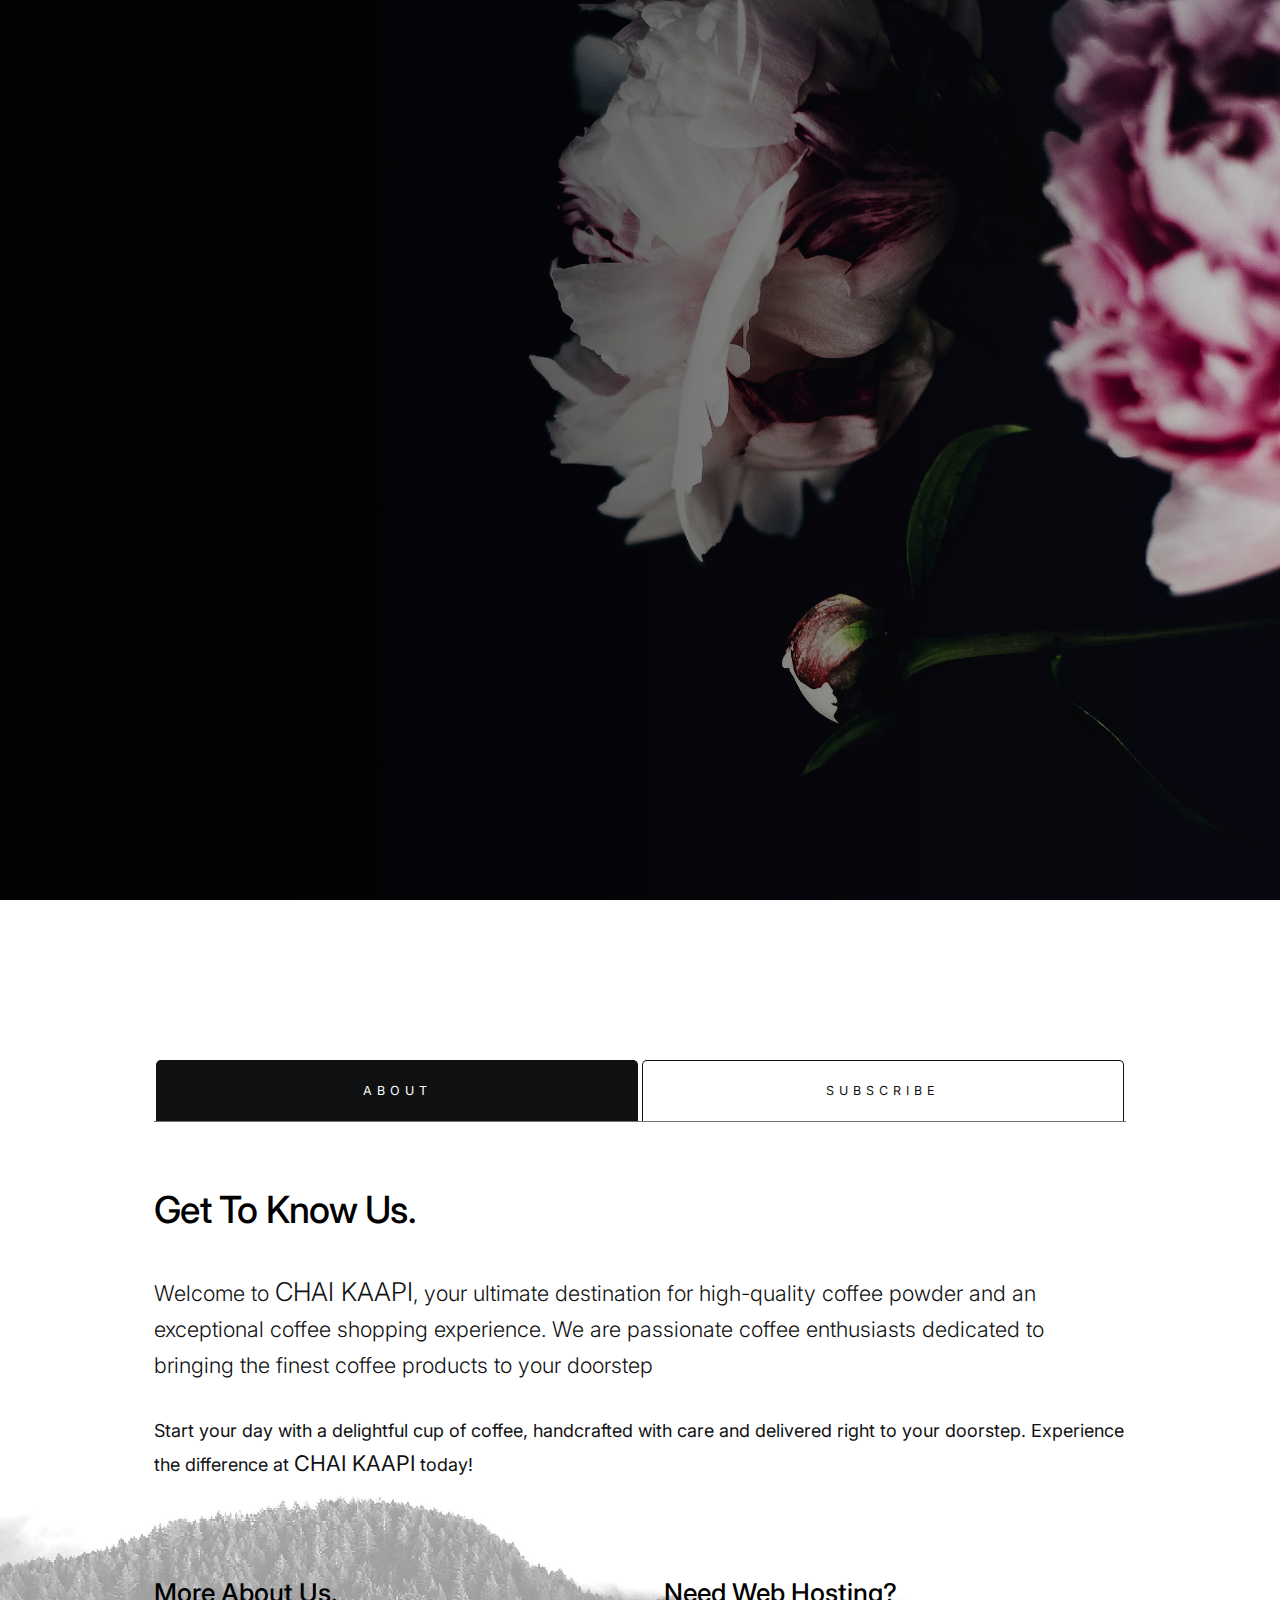
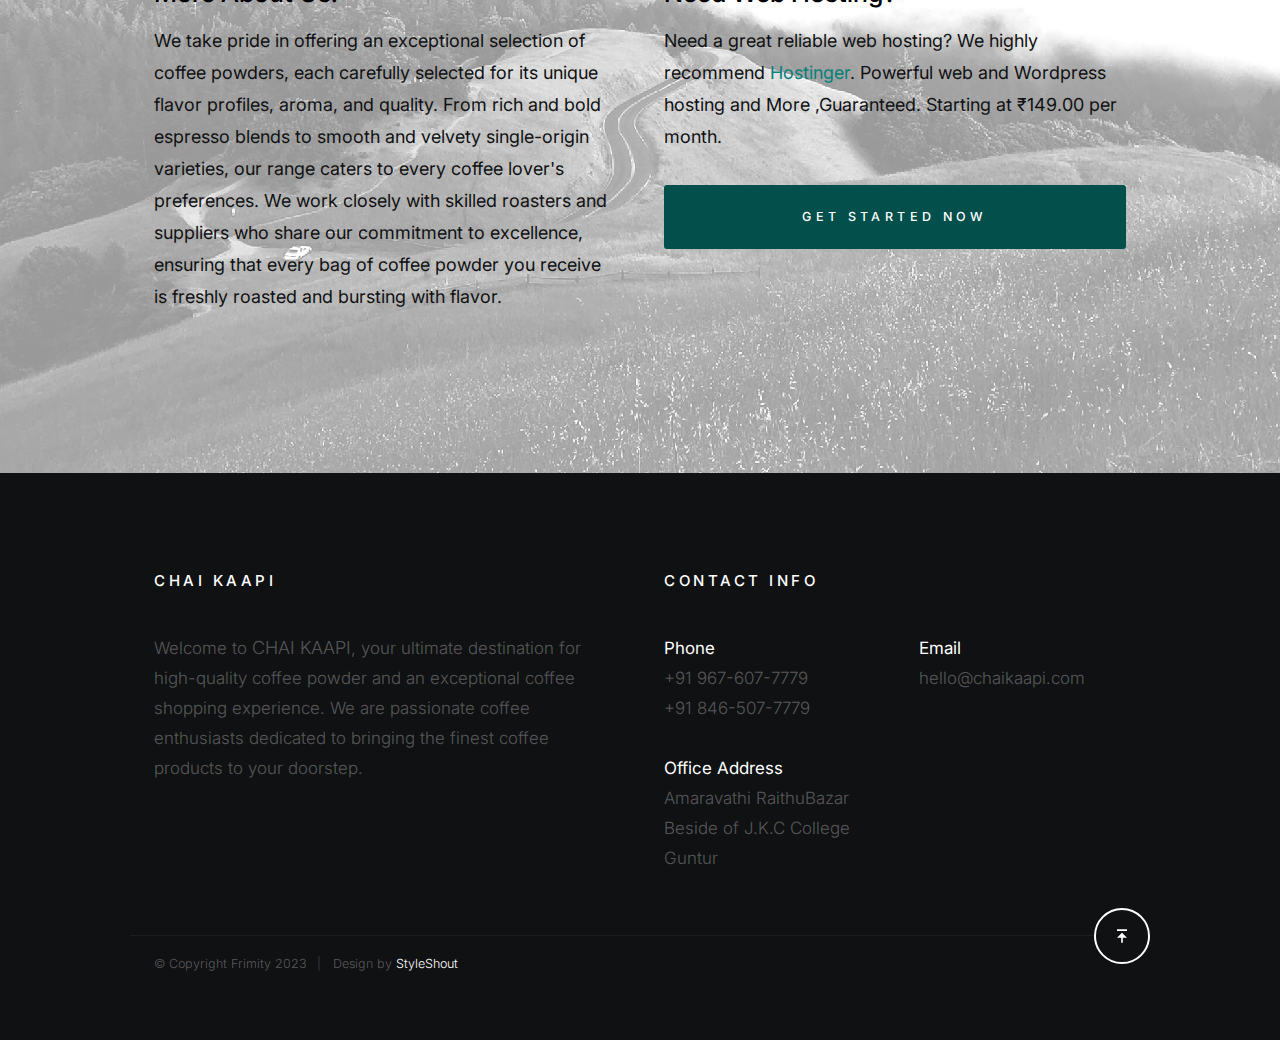
==== commit df102fa1: "Update index-static.html" ====
--- a/index-static.html
+++ b/index-static.html
@@ -326,7 +326,7 @@
                 <div class="column lg-12">
                     <div class="ss-copyright">
                         <span>© Copyright Frimity 2023</span> 
-                        <p>Designed by <span style="font-weight: bolder;">❤️</span></p>
+                        <span>Design by <a href="https://www.styleshout.com/">StyleShout</a></span>
                     </div>
                 </div>
 
@@ -348,4 +348,4 @@
     <script src="js/main.js"></script>
 
 </body>
-</html>+</html>
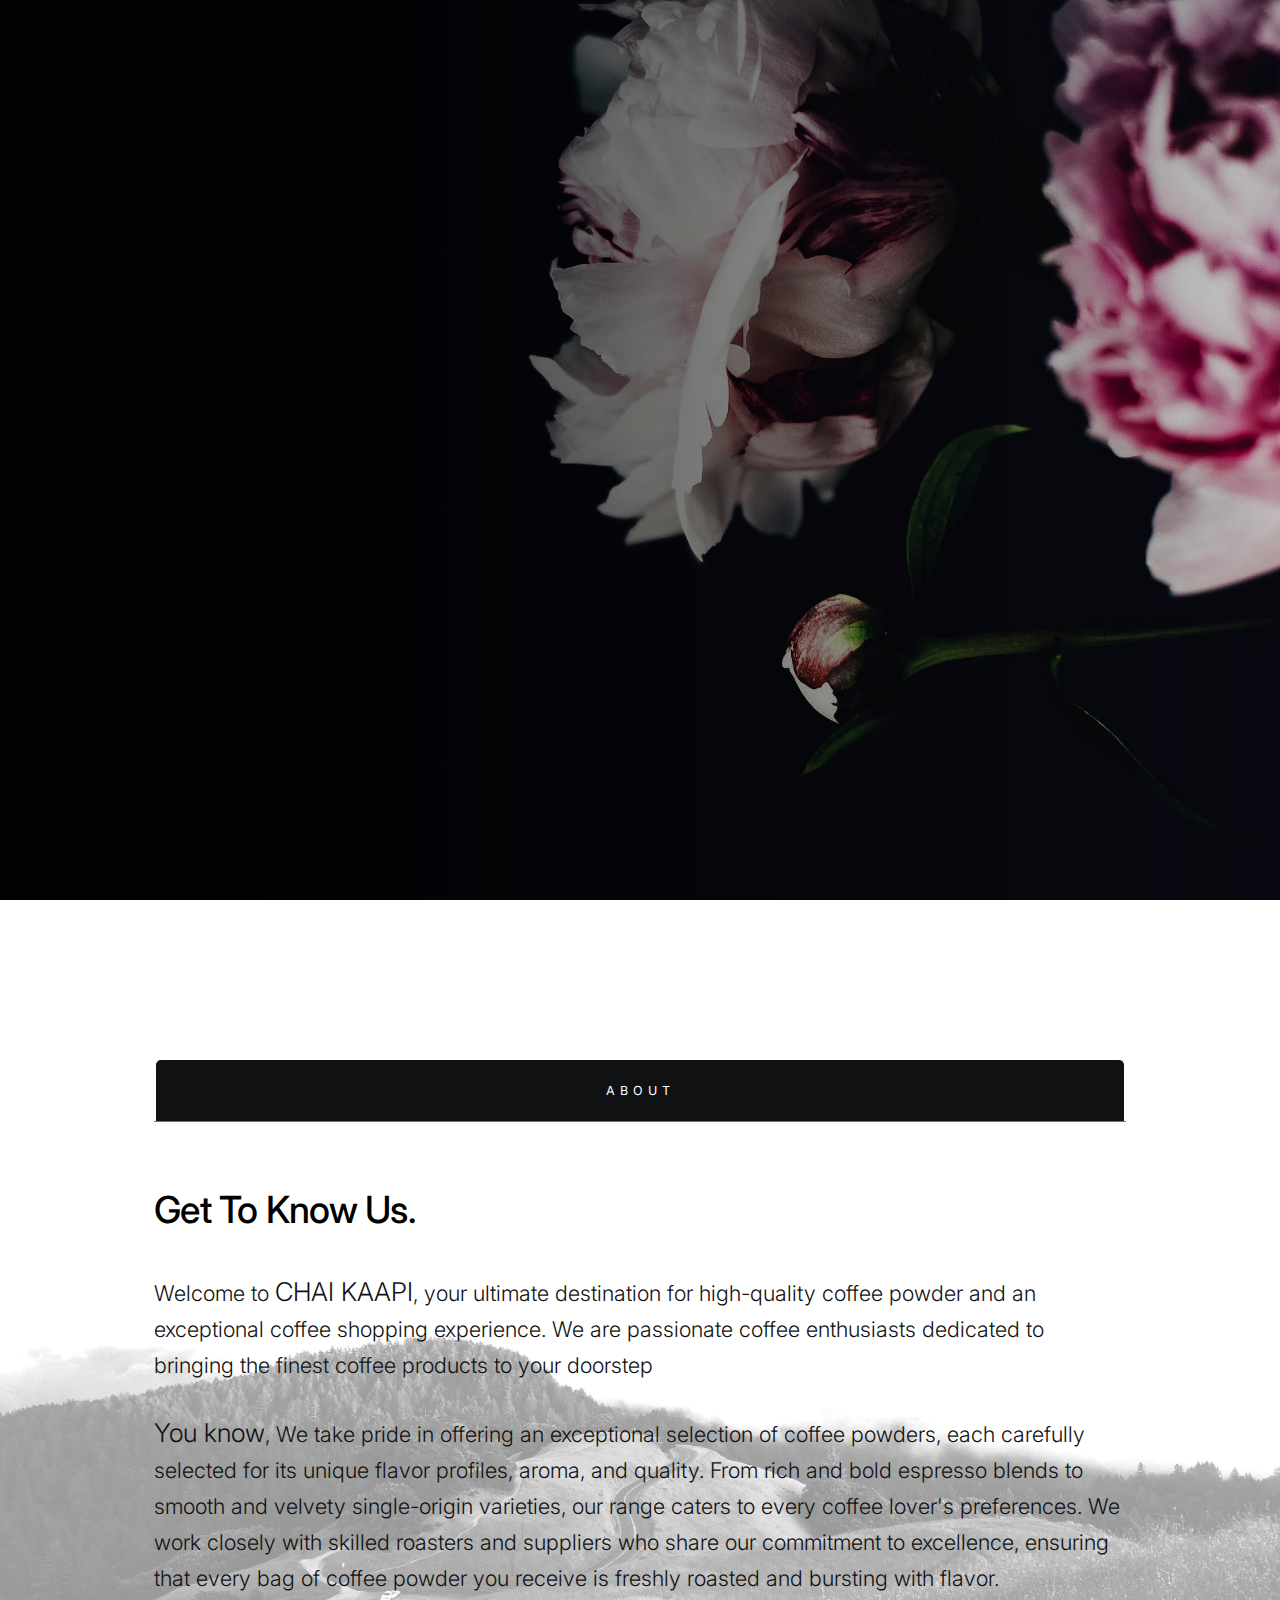
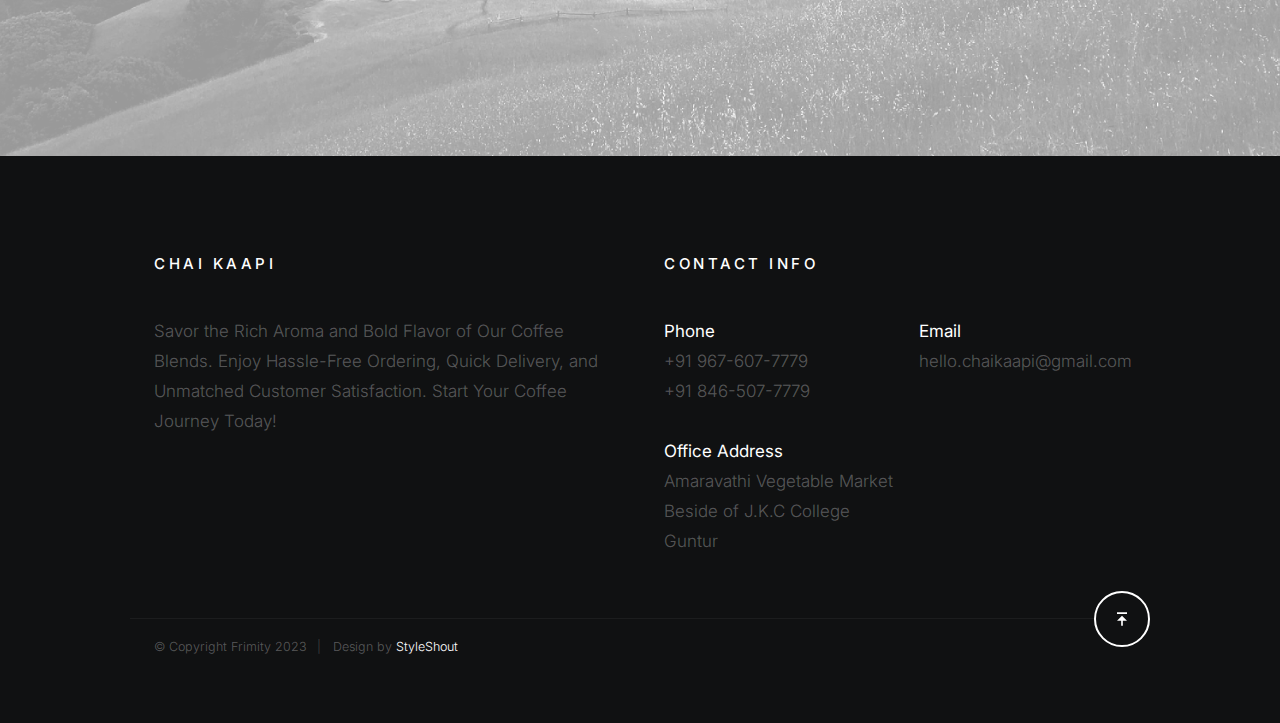
==== commit 039f1c7b: "Finished Coming Soon Page, need to be reviewed" ====
--- a/index-static.html
+++ b/index-static.html
@@ -1,59 +1,51 @@
 <!DOCTYPE html>
-<html lang="en" class="no-js" >
-<head>
-
+<html lang="en" class="no-js">
+  <head>
     <!--- basic page needs
     ================================================== -->
-    <meta charset="utf-8">
-    <meta name="viewport" content="width=device-width, initial-scale=1">
+    <meta charset="utf-8" />
+    <meta name="viewport" content="width=device-width, initial-scale=1" />
     <title>CHAI KAAPI</title>
 
     <script>
-        document.documentElement.classList.remove('no-js');
-        document.documentElement.classList.add('js');
+      document.documentElement.classList.remove("no-js");
+      document.documentElement.classList.add("js");
     </script>
 
     <!-- CSS
     ================================================== -->
-    <link rel="stylesheet" href="css/vendor.css">
-    <link rel="stylesheet" href="css/styles.css">
+    <link rel="stylesheet" href="css/vendor.css" />
+    <link rel="stylesheet" href="css/styles.css" />
 
     <!-- favicons
     ================================================== -->
-    <link rel="apple-touch-icon" sizes="180x180" href="favicon-180x180.png">
-    <link rel="icon" type="image/png" sizes="32x32" href="favicon-32x32.png">
-    <link rel="icon" type="image/png" sizes="16x16" href="favicon-16x16.png">
-    <link rel="manifest" href="site.webmanifest">
-
-</head>
-
-<body id="top">
-
-
+    <link rel="apple-touch-icon" sizes="180x180" href="favicon-180x180.png" />
+    <link rel="icon" type="image/png" sizes="32x32" href="favicon-32x32.png" />
+    <link rel="icon" type="image/png" sizes="16x16" href="favicon-16x16.png" />
+    <link rel="manifest" href="site.webmanifest" />
+  </head>
+
+  <body id="top">
     <!-- preloader
     ================================================== -->
     <div id="preloader">
-        <div id="loader"></div>
+      <div id="loader"></div>
     </div>
 
-
     <!-- page wrap
     ================================================== -->
     <div class="s-pagewrap">
-
-
-        <!-- # header
+      <!-- # header
         ================================================== -->
-        <header class="s-header">
-            <div class="row s-header__content">
-
-                <div class="s-header__logo">
-                    <a class="logo" href="index-static.html">
-                        <img src="images/logo.png" alt="Homepage">
-                    </a>
-                </div>
-    
-               <!-- <ul class="s-header__social">
+      <header class="s-header">
+        <div class="row s-header__content">
+          <div class="s-header__logo">
+            <a class="logo" href="index-static.html">
+              <img src="images/logo.png" alt="Homepage" />
+            </a>
+          </div>
+
+          <!-- <ul class="s-header__social">
                     <li>
                         <a href="">
                             <svg xmlns="http://www.w3.org/2000/svg" width="24" height="24" viewBox="0 0 24 24" style="fill:rgba(0, 0, 0, 1);transform:;-ms-filter:"><path d="M20,3H4C3.447,3,3,3.448,3,4v16c0,0.552,0.447,1,1,1h8.615v-6.96h-2.338v-2.725h2.338v-2c0-2.325,1.42-3.592,3.5-3.592 c0.699-0.002,1.399,0.034,2.095,0.107v2.42h-1.435c-1.128,0-1.348,0.538-1.348,1.325v1.735h2.697l-0.35,2.725h-2.348V21H20 c0.553,0,1-0.448,1-1V4C21,3.448,20.553,3,20,3z"></path></svg>
@@ -85,136 +77,125 @@
                         </a>
                     </li>
                 </ul> -->
-
-            </div> <!-- end s-header__content -->
-        </header> <!-- end s-header -->
-
-
-        <!-- # intro 
+        </div>
+        <!-- end s-header__content -->
+      </header>
+      <!-- end s-header -->
+
+      <!-- # intro 
         ================================================== -->
-        <section id="intro" class="s-intro">
-
-            <div class="s-intro__bg"></div>
-
-            <div class="row s-intro__content">
-                <div class="column lg-12">
-                    
-                    <div class="counter">
-                        <div class="counter__time">
-                            <span class="ss-days">365</span>
-                            <span>days</span>
-                        </div>
-                        <div class="counter__time">
-                            <span class="ss-hours">01</span>
-                            <span>hours</span>
-                        </div>
-                        <div class="counter__time minutes">
-                            <span class="ss-minutes">01</span>
-                            <span>mins</span>
-                        </div>
-                        <div class="counter__time">
-                            <span class="ss-seconds">55</span>
-                            <span>secs</span>
-                        </div>
-                    </div>  <!-- end counter -->
-
-                    <div class="s-intro__content-bottom">
-                        <h1 class="s-intro__content-title">Our site is launching soon.</h1>
-                        <p>
-                            Start your day with a delightful cup of coffee, <br>
-                            handcrafted with care and delivered right to your doorstep. <br> 
-                            Experience the difference at <span style="font-size: larger;">CHAI KAAPI</span> today!
-                        </p>
-                    </div>
-
-                </div>
-
-                <div class="s-intro__scroll">
-                    <p class="scroll-text">Scroll For More</p>
-                    <a href="#info" class="smoothscroll">
-                        <div class="mouse"></div>
-                    </a>
-                    <div class="end-top"></div>
-                </div> <!-- end s-intro__scroll -->
-
-            </div> <!-- intro__content -->
-
-        </section> <!-- end s-intro -->
-
-
-        <!-- # info
+      <section id="intro" class="s-intro">
+        <div class="s-intro__bg"></div>
+
+        <div class="row s-intro__content">
+          <div class="column lg-12">
+            <div class="counter">
+              <div class="counter__time">
+                <span class="ss-days">365</span>
+                <span>days</span>
+              </div>
+              <div class="counter__time">
+                <span class="ss-hours">01</span>
+                <span>hours</span>
+              </div>
+              <div class="counter__time minutes">
+                <span class="ss-minutes">01</span>
+                <span>mins</span>
+              </div>
+              <div class="counter__time">
+                <span class="ss-seconds">55</span>
+                <span>secs</span>
+              </div>
+            </div>
+            <!-- end counter -->
+
+            <div class="s-intro__content-bottom">
+              <h1 class="s-intro__content-title">
+                Our site is launching soon.
+              </h1>
+              <p>
+                Start your day with a delightful cup of coffee, <br />
+                handcrafted with care and delivered right to your doorstep.
+                <br />
+                Experience the difference at
+                <span style="font-size: larger">CHAI KAAPI</span> today!
+              </p>
+            </div>
+          </div>
+
+          <div class="s-intro__scroll">
+            <p class="scroll-text">Scroll For More</p>
+            <a href="#info" class="smoothscroll">
+              <div class="mouse"></div>
+            </a>
+            <div class="end-top"></div>
+          </div>
+          <!-- end s-intro__scroll -->
+        </div>
+        <!-- intro__content -->
+      </section>
+      <!-- end s-intro -->
+
+      <!-- # info
         ================================================== -->
-        <section id="info" class="s-info">
-
-            <div class="s-info__bg"></div>
-
-            <div class="row">
-                <div class="column lg-12">
-
-                    <nav class="tab-nav">
-                        <ul class="tab-nav__list"> 
-                            <li class="active" data-id="tab-about">
-                                <a href="#tab-about">
-                                    About
-                                </a>
-                            </li>
-                            <li>
+      <section id="info" class="s-info">
+        <div class="s-info__bg"></div>
+
+        <div class="row">
+          <div class="column lg-12">
+            <nav class="tab-nav">
+              <ul class="tab-nav__list">
+                <li class="active" data-id="tab-about">
+                  <a href="#tab-about"> About </a>
+                </li>
+                <!-- <li>
                                 <a href="#tab-contact">
                                     Subscribe
                                 </a>
-                            </li>
-                        </ul>
-                    </nav> <!-- end tab-nav -->
-        
-                    <div class="tab-content">
-        
-                        <!-- 01 - tab about -->
-                        <div id="tab-about" class='tab-content__item'>
-        
-                            <div class="row tab-content__item-header">
-                                <div class="column">
-                                    <h2>Get To Know Us.</h2>
-                                </div>
-                            </div>
-        
-                            <div class="row">
-                                <div class="column">
-                                    <p class="lead">
-                                        Welcome to <span style="font-size: larger;">CHAI KAAPI</span>, your ultimate destination for high-quality coffee powder and an exceptional coffee shopping experience. 
-                                        We are passionate coffee enthusiasts dedicated to bringing the finest coffee products to your doorstep
-                                    </p>
-        
-                                    <p>
-                                        Start your day with a delightful cup of coffee, handcrafted with care and delivered right to your doorstep. Experience the difference at <span style="font-size: larger;">CHAI KAAPI</span> today!
-                                    </p>
-        
-                                    <div class="row">
-                                        <div class="column lg-6 tab-12">
-                                            <h4>More About Us.</h4>
-                                            <p>
-                                                We take pride in offering an exceptional selection of coffee powders, each carefully selected for its unique flavor profiles, aroma, and quality.
-                                                 From rich and bold espresso blends to smooth and velvety single-origin varieties, our range caters to every coffee lover's preferences. 
-                                                 We work closely with skilled roasters and suppliers who share our commitment to excellence, 
-                                                ensuring that every bag of coffee powder you receive is freshly roasted and bursting with flavor.
-                                            </p>
-                                        </div>
-                                        <div class="column lg-6 tab-12">
-                                            <h4>Need Web Hosting?</h4>
-                                            <p>
-                                            Need a great reliable web hosting?
-                                            We highly recommend <a href="https://www.hostinger.in">Hostinger</a>.
-                                            Powerful web and Wordpress hosting and More ,Guaranteed. Starting at ₹149.00 per month.
-                                            </p>
-                                            <a href="https://www.hostinger.in" class="btn btn--primary u-fullwidth">Get Started Now</a>
-                                        </div>
-                                    </div>
-                                </div>
-                            </div>
-                            
-                        </div> <!-- end 01 - tab about -->
-        
-                        <!-- 02 - tab contact -->
-                        <div id="tab-contact" class="tab-content__item">
+                            </li> -->
+              </ul>
+            </nav>
+            <!-- end tab-nav -->
+
+            <div class="tab-content">
+              <!-- 01 - tab about -->
+              <div id="tab-about" class="tab-content__item">
+                <div class="row tab-content__item-header">
+                  <div class="column">
+                    <h2>Get To Know Us.</h2>
+                  </div>
+                </div>
+
+                <div class="row">
+                  <div class="column">
+                    <p class="lead">
+                      Welcome to
+                      <span style="font-size: larger">CHAI KAAPI</span>, your
+                      ultimate destination for high-quality coffee powder and an
+                      exceptional coffee shopping experience. We are passionate
+                      coffee enthusiasts dedicated to bringing the finest coffee
+                      products to your doorstep
+                    </p>
+
+                    <p class="lead">
+                      <span style="font-size: larger">You know</span>, We take
+                      pride in offering an exceptional selection of coffee
+                      powders, each carefully selected for its unique flavor
+                      profiles, aroma, and quality. From rich and bold espresso
+                      blends to smooth and velvety single-origin varieties, our
+                      range caters to every coffee lover's preferences. We work
+                      closely with skilled roasters and suppliers who share our
+                      commitment to excellence, ensuring that every bag of
+                      coffee powder you receive is freshly roasted and bursting
+                      with flavor.
+                    </p>
+                  </div>
+                </div>
+              </div>
+              <!-- end 01 - tab about -->
+
+              <!-- 02 - tab contact -->
+              <!-- <div id="tab-contact" class="tab-content__item">
         
                             <div class="row tab-content__item-header">
                                 <div class="column">
@@ -236,39 +217,42 @@
                                     <form id="mc-form" class="mc-form">
                                         <input type="email" name="EMAIL" id="mce-EMAIL" class="u-fullwidth text-center" placeholder="Email Address" title="The domain portion of the email address is invalid (the portion after the @)." pattern="^([^\x00-\x20\x22\x28\x29\x2c\x2e\x3a-\x3c\x3e\x40\x5b-\x5d\x7f-\xff]+|\x22([^\x0d\x22\x5c\x80-\xff]|\x5c[\x00-\x7f])*\x22)(\x2e([^\x00-\x20\x22\x28\x29\x2c\x2e\x3a-\x3c\x3e\x40\x5b-\x5d\x7f-\xff]+|\x22([^\x0d\x22\x5c\x80-\xff]|\x5c[\x00-\x7f])*\x22))*\x40([^\x00-\x20\x22\x28\x29\x2c\x2e\x3a-\x3c\x3e\x40\x5b-\x5d\x7f-\xff]+|\x5b([^\x0d\x5b-\x5d\x80-\xff]|\x5c[\x00-\x7f])*\x5d)(\x2e([^\x00-\x20\x22\x28\x29\x2c\x2e\x3a-\x3c\x3e\x40\x5b-\x5d\x7f-\xff]+|\x5b([^\x0d\x5b-\x5d\x80-\xff]|\x5c[\x00-\x7f])*\x5d))*(\.\w{2,})+$" required>
                                         <input type="submit" name="subscribe" value="Subscribe" class="btn--small btn--primary u-fullwidth">
-                                        <!-- <div style="position: absolute; left: -5000px;" aria-hidden="true"><input type="text" name="b_cdb7b577e41181934ed6a6a44_9a91cfe7b3" tabindex="-1" value=""></div> -->
                                         <div class="mc-status"></div>
                                     </form>
         
                                 </div>
                             </div>
                             
-                        </div> <!-- end 03 - tab contact -->
-        
-                    </div> <!-- end tab content -->
-
-                </div> <!-- end column -->
-            </div> <!-- end row -->
-
-        </section> <!-- end s-info -->
-
-
-        <!-- # footer
+                        </div>  -->
+              <!-- end 03 - tab contact -->
+            </div>
+            <!-- end tab content -->
+          </div>
+          <!-- end column -->
+        </div>
+        <!-- end row -->
+      </section>
+      <!-- end s-info -->
+
+      <!-- # footer
         ================================================== -->
-        <footer class="s-footer">
-
-            <div class="row s-footer__top">
-
-                <div class="column lg-6 stack-on-700 s-footer__block s-footer__info">
-
-                    <h4 class="h6">CHAI KAAPI</h4>
-                    
-                    <p class="desc">
+      <footer class="s-footer">
+        <div class="row s-footer__top">
+          <div class="column lg-6 stack-on-700 s-footer__block s-footer__info">
+            <h4 class="h6">CHAI KAAPI</h4>
+
+            <!-- <p class="desc">
                         Welcome to <span style="font-size: large;">CHAI KAAPI</span>, your ultimate destination for high-quality coffee powder and an exceptional coffee shopping experience. 
                         We are passionate coffee enthusiasts dedicated to bringing the finest coffee products to your doorstep.
-                    </p>
-
-                    <!--<ul class="s-footer__social">
+                    </p> -->
+
+            <p class="desc">
+              Savor the Rich Aroma and Bold Flavor of Our Coffee Blends. Enjoy
+              Hassle-Free Ordering, Quick Delivery, and Unmatched Customer
+              Satisfaction. Start Your Coffee Journey Today!
+            </p>
+
+            <!--<ul class="s-footer__social">
                         <li>
                             <a href="">
                                 <svg xmlns="http://www.w3.org/2000/svg" width="24" height="24" viewBox="0 0 24 24" style="fill:rgba(0, 0, 0, 1);transform:;-ms-filter:"><path d="M20,3H4C3.447,3,3,3.448,3,4v16c0,0.552,0.447,1,1,1h8.615v-6.96h-2.338v-2.725h2.338v-2c0-2.325,1.42-3.592,3.5-3.592 c0.699-0.002,1.399,0.034,2.095,0.107v2.42h-1.435c-1.128,0-1.348,0.538-1.348,1.325v1.735h2.697l-0.35,2.725h-2.348V21H20 c0.553,0,1-0.448,1-1V4C21,3.448,20.553,3,20,3z"></path></svg>
@@ -288,64 +272,81 @@
                             </a>
                         </li>
                     </ul>-->
-
-                </div> <!-- end s-footer__info -->
-
-                <div class="column lg-6 stack-on-700 s-footer__block s-footer__contact">
-
-                    <h4 class="h6">Contact Info</h4>
-
-                    <div class="row">
-                        <div class="column lg-6 stack-on-1000">
-                            <p>
-                            <strong>Phone</strong> <br>
-                            <a href="tel:967-067-7779">+91 967-607-7779</a> <br>
-                            <a href="tel:846-507-7779">+91 846-507-7779</a>
-                            </p>
-                        </div>
-                        <div class="column lg-6 stack-on-1000">
-                            <p>
-                            <strong>Email</strong> <br>
-                            <a href="mailto:#0">hello@chaikaapi.com</a>
-                            </p>
-                        </div>
-                    </div>
-
-                    <p>
-                    <strong>Office Address</strong> <br>
-                    Amaravathi RaithuBazar <br>
-                    Beside of J.K.C College <br>
-                    Guntur<br>
-                    </p>
-
-                </div> <!-- end s-footer__contact -->
-
-            </div> <!-- end s-footer__top -->
-
-            <div class="row s-footer__bottom">
-                <div class="column lg-12">
-                    <div class="ss-copyright">
-                        <span>© Copyright Frimity 2023</span> 
-                        <span>Design by <a href="https://www.styleshout.com/">StyleShout</a></span>
-                    </div>
-                </div>
-
-                <div class="ss-go-top">
-                    <a class="smoothscroll" title="Back to Top" href="#top">
-                        <svg xmlns="http://www.w3.org/2000/svg" width="24" height="24" viewBox="0 0 24 24" style="fill:rgba(0, 0, 0, 1);transform:;-ms-filter:"><path d="M6 4H18V6H6zM11 14L11 20 13 20 13 14 18 14 12 8 6 14z"></path></svg>
-                     </a>
-                </div>
-            </div> <!--end s-footer__bottom -->
-
-        </footer> <!--end s-footer -->
-
-    </div> <!-- end pagewrap -->
-
+          </div>
+          <!-- end s-footer__info -->
+
+          <div
+            class="column lg-6 stack-on-700 s-footer__block s-footer__contact"
+          >
+            <h4 class="h6">Contact Info</h4>
+
+            <div class="row">
+              <div class="column lg-6 stack-on-1000">
+                <p>
+                  <strong>Phone</strong> <br />
+                  <a href="tel:967-067-7779">+91 967-607-7779</a> <br />
+                  <a href="tel:846-507-7779">+91 846-507-7779</a>
+                </p>
+              </div>
+              <div class="column lg-6 stack-on-1000">
+                <p>
+                  <strong>Email</strong> <br />
+                  <a href="mailto:hello.chaikaapi@gmail.com"
+                    >hello.chaikaapi@gmail.com</a
+                  >
+                </p>
+              </div>
+            </div>
+
+            <p>
+              <strong>Office Address</strong> <br />
+              <a href="https://maps.app.goo.gl/whPQMJjZmXBmFjFPA">
+                Amaravathi Vegetable Market <br />
+                Beside of J.K.C College <br />
+                Guntur<br />
+              </a>
+            </p>
+          </div>
+          <!-- end s-footer__contact -->
+        </div>
+        <!-- end s-footer__top -->
+
+        <div class="row s-footer__bottom">
+          <div class="column lg-12">
+            <div class="ss-copyright">
+              <span>© Copyright Frimity 2023</span>
+              <span
+                >Design by
+                <a href="https://www.styleshout.com/">StyleShout</a></span
+              >
+            </div>
+          </div>
+
+          <div class="ss-go-top">
+            <a class="smoothscroll" title="Back to Top" href="#top">
+              <svg
+                xmlns="http://www.w3.org/2000/svg"
+                width="24"
+                height="24"
+                viewBox="0 0 24 24"
+                style="fill: rgba(0, 0, 0, 1); transform: ; -ms-filter: "
+              >
+                <path
+                  d="M6 4H18V6H6zM11 14L11 20 13 20 13 14 18 14 12 8 6 14z"
+                ></path>
+              </svg>
+            </a>
+          </div>
+        </div>
+        <!--end s-footer__bottom -->
+      </footer>
+      <!--end s-footer -->
+    </div>
+    <!-- end pagewrap -->
 
     <!-- Java Script
     ================================================== -->
     <script src="js/plugins.js"></script>
     <script src="js/main.js"></script>
-
-</body>
+  </body>
 </html>
--- a/css/vendor.css
+++ b/css/vendor.css
@@ -1,24 +1,3 @@
-/* ===================================================================
- * Khronos Third-party Stylesheets
- * Template Ver. 2.0.0
- * 07-03-2021
- * -------------------------------------------------------------------
- *
- * TOC:
- * # PrismJS
- * # Swiper
- *
- * ------------------------------------------------------------------- */
-
-
-/* ===================================================================
- * # PrismJS 1.20.0
- *   https://prismjs.com/download.html#themes=prism-okaidia&languages=markup+css+clike+javascript+markup-templating+php 
- *   
- *   okaidia theme for JavaScript, CSS and HTML
- *   Loosely based on Monokai textmate theme by http://www.monokai.nl/
- *   @author ocodia
- * ------------------------------------------------------------------- */
 code[class*="language-"],
 pre[class*="language-"] {
     color           : #f8f8f2;
--- a/css/styles.css
+++ b/css/styles.css
@@ -1,78 +1,3 @@
-/* =================================================================== 
- * Khronos Main Stylesheet
- * Template Ver. 2.0.0
- * 07-03-2021
- * ------------------------------------------------------------------
- *
- * TOC:
- * # SETTINGS
- *      ## fonts 
- *      ## colors
- *      ## spacing and typescale
- *      ## grid variables
- * # NORMALIZE
- * # BASE SETUP
- * # GRID
- *      ## large screen devices 
- *      ## medium screen devices
- *      ## tablet devices 
- *      ## mobile devices 
- *      ## small screen devices 
- *      ## additional column stackpoints
- * # UTILITY CLASSES
- * # TYPOGRAPHY 
- *      ## base type styles
- *      ## additional typography & helper classes
- *      ## lists
- *      ## spacing
- * # PRELOADER
- *      ## page loaded
- * # FORM
- *      ## style placeholder text
- *      ## change autocomplete styles in Chrome
- * # BUTTONS
- * # TABLE
- * # COMPONENTS
- *      ## pagination
- *      ## alert box 
- *      ## skillbars
- *      ## stats tabs
- * # PROJECT-WIDE SHARED STYLES
- *      ## media classes
- * # PAGE WRAP
- * # HEADER
- *      ## logo
- *      ## header social
- * # INTRO
- *      ## intro background
- *      ## intro slider
- *      ## intro particles
- *      ## intro content
- *      ## intro counter
- *      ## scroll icon
- *      ## intro transitions
- * # INFO
- *      ## info bg
- *      ## tabs
- *      ## services 
- *      ## MailChimp form
- * # FOOTER
- *      ## footer social
- *      ## go top
- *      ## copyright
- *
- * ------------------------------------------------------------------ */
-
-
-/* ===================================================================
- * # SETTINGS
- *
- *
- * ------------------------------------------------------------------- */
-
-/* ------------------------------------------------------------------- 
- * ## fonts 
- * ------------------------------------------------------------------- */
 @import url("https://fonts.googleapis.com/css2?family=Inter:wght@300;400;500;600;700&display=swap");
 
 :root {
@@ -574,26 +499,6 @@
     appearance         : none;
 }
 
-
-
-/* ===================================================================
- * # GRID v4.0.0
- *
- *
- *   -----------------------------------------------------------------
- * - Grid breakpoints are based on MAXIMUM WIDTH media queries, 
- *   meaning they apply to that one breakpoint and ALL THOSE BELOW IT.
- * - Grid columns without a specified width will automatically layout 
- *   as equal width columns.
- *
- * - BLOCK GRID columns(columns inside BLOCK GRID containers) are 
- *   equally-sized columns define at parent/row level. 
- *   A BLOCK GRID container's class attribute value begins with "block-".
- *
- * ------------------------------------------------------------------- */
-
-/* row 
- */
 .row {
     width     : 92%;
     max-width : var(--width-grid-max);
